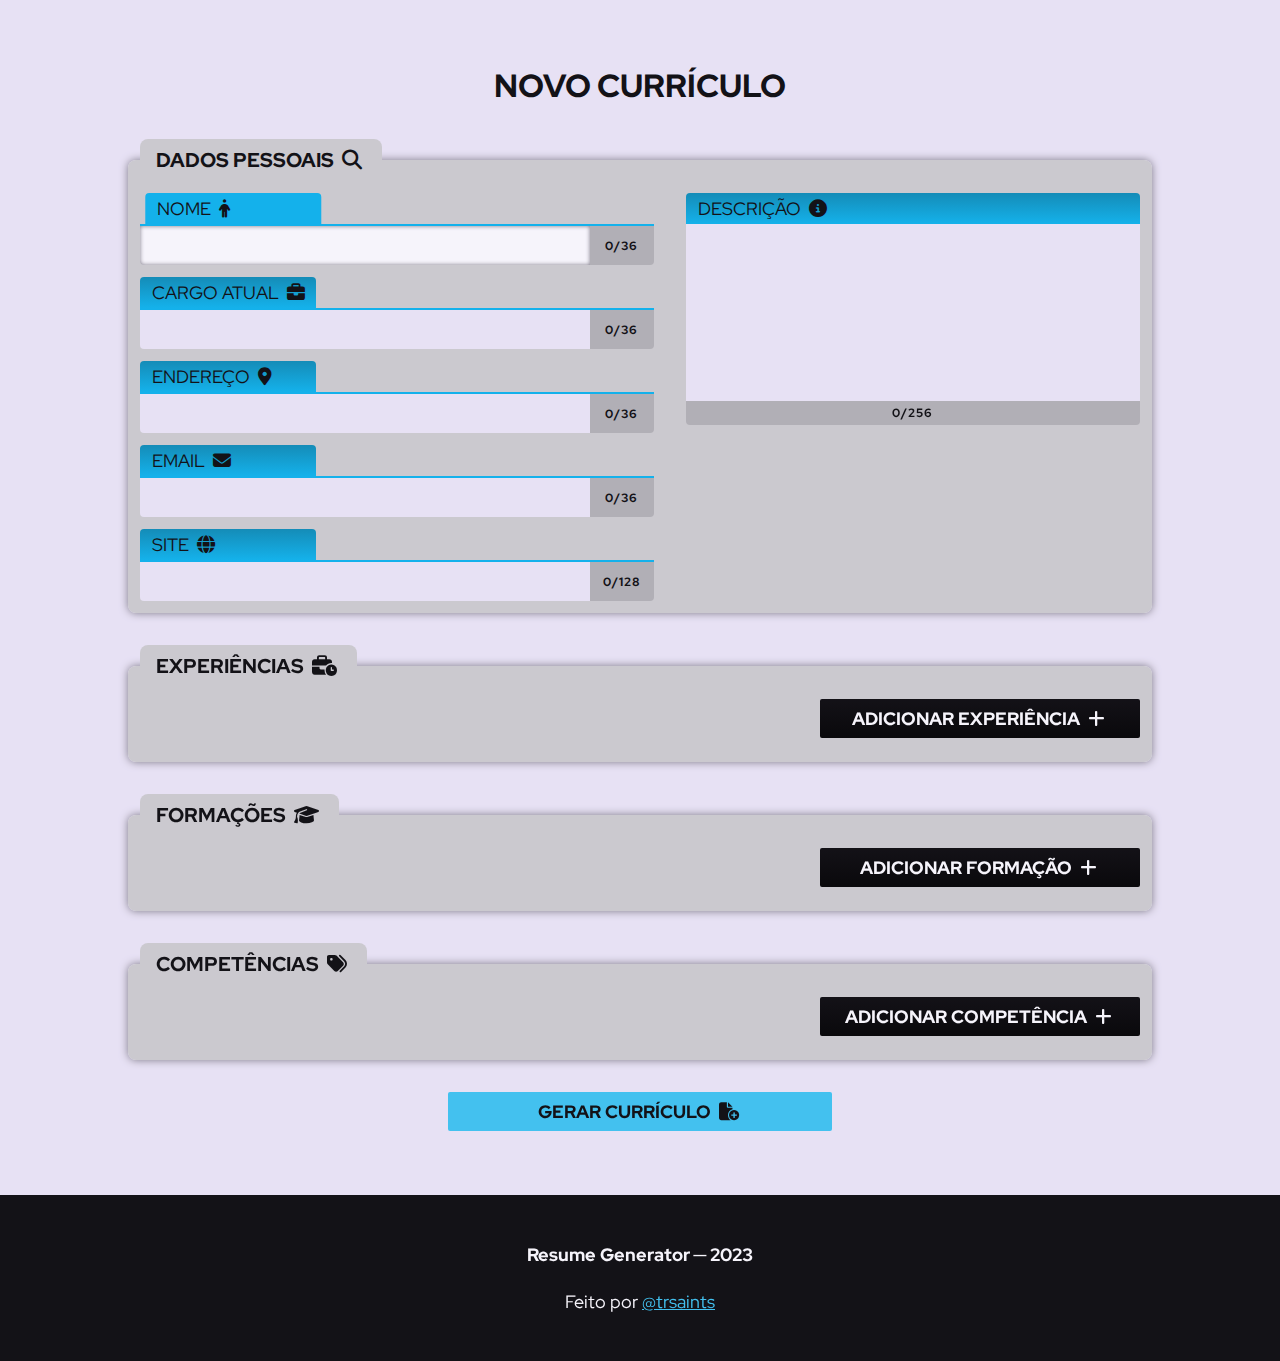
==== index.html @ 9ca70d25 "UI interaction stylesheet ─ I" ====
<!DOCTYPE html>
<html lang="pt-br">
  <head>
    <meta charset="UTF-8" />
    <meta name="viewport" content="width=device-width, initial-scale=1.0" />
    <link
      rel="stylesheet"
      href="./public/icons/fontawesome-free-6.4.0-web/css/fontawesome.min.css"
    />
    <link
      rel="stylesheet"
      href="./public/icons/fontawesome-free-6.4.0-web/css/solid.min.css"
    />
    <link rel="stylesheet" href="./app/styles/reset.css" />
    <link rel="stylesheet" href="./app/styles/style.css" />
    <link rel="stylesheet" href="./app/styles/form.css" />
    <link rel="stylesheet" href="./app/styles/form_media.css" />
    <link rel="stylesheet" href="./app/styles/form_interactions.css" />
    <script src="./app/src/index.js" type="module" defer></script>
    <title>Gerador de Currículo Online</title>
  </head>
  <body>
    <header class="header">
      <p data-element="warn-message" class="header__warning hidden"></p>
    </header>

    <main class="main">
      <h1 class="main__title">novo currículo</h1>

      <form data-element="form" action="./resume.html" class="form" novalidate>
        <fieldset class="form__fieldset">
          <legend class="form__legend">
            dados pessoais <i class="fa-solid fa-magnifying-glass"></i>
          </legend>

          <div class="form__field">
            <label class="form__label" for="name">
              nome <i class="fa-solid fa-person"></i>
            </label>

            <input
              class="form__input"
              type="text"
              id="name"
              name="name"
              required
              pattern="[a-zA-Z\u00C0-\u017F\s]{2,36}"
              minlength="2"
              maxlength="36"
            />

            <output data-element="name-length" class="form__output" for="name"
              >0/36</output
            >
          </div>

          <div class="form__field">
            <label class="form__label" for="job">
              cargo atual <i class="fa-solid fa-briefcase"></i>
            </label>

            <input
              class="form__input"
              type="text"
              id="job"
              name="job"
              pattern="[a-zA-Z\u00C0-\u017F\s\d.\-,]{2,36}"
              minlength="2"
              maxlength="36"
            />

            <output data-element="job-length" class="form__output" for="job"
              >0/36</output
            >
          </div>

          <div class="form__field">
            <label class="form__label" for="address">
              endereço <i class="fa-solid fa-location-dot"></i>
            </label>

            <input
              class="form__input"
              type="text"
              id="address"
              name="address"
              required
              pattern="[a-zA-Z\u00C0-\u017F\s\d.\-,]{3,36}"
              minlength="3"
              maxlength="36"
            />

            <output
              data-element="address-length"
              class="form__output"
              for="address"
              >0/36</output
            >
          </div>

          <div class="form__field">
            <label class="form__label" for="email">
              email <i class="fa-solid fa-envelope"></i>
            </label>

            <input
              class="form__input"
              type="email"
              id="email"
              name="email"
              required
              pattern="^[A-Za-z0-9.]+@[A-Za-z0-9.]+$"
              maxlength="36"
            />

            <output data-element="email-length" class="form__output" for="email"
              >0/36</output
            >
          </div>

          <div class="form__field">
            <label class="form__label" for="website">
              site <i class="fa-solid fa-globe"></i>
            </label>

            <input
              class="form__input"
              type="url"
              id="website"
              name="website"
              required
              maxlength="128"
            />

            <output
              data-element="website-length"
              class="form__output"
              for="website"
              >0/128</output
            >
          </div>

          <div class="form__field--textarea">
            <label class="form__label--column" for="desc">
              descrição <i class="fa-solid fa-circle-info"></i>
            </label>

            <textarea
              class="form__textarea"
              id="desc"
              rows="7"
              name="desc"
              required
              minlength="2"
              maxlength="256"
              pattern="[a-zA-Z\u00C0-\u017F\s\d.\-,]{2,256}"
            ></textarea>

            <output data-element="desc-length" class="form__output" for="desc"
              >0/256</output
            >
          </div>
        </fieldset>

        <fieldset class="form__fieldset">
          <legend class="form__legend">
            experiências <i class="fa-solid fa-business-time"></i>
          </legend>

          <menu class="form__options">
            <button
              data-action="openMenu"
              data-dialog="experience-form"
              class="form__button"
              type="button"
            >
              adicionar experiência
              <i class="fa-solid fa-plus"></i>
            </button>
          </menu>

          <dialog class="form__dialog" data-element="experience-form">
            <div class="form__field">
              <label class="form__label" for="jobTitle">
                cargo <i class="fa-solid fa-briefcase"></i>
              </label>

              <input
                class="form__input"
                type="text"
                id="jobTitle"
                pattern="[a-zA-Z\u00C0-\u017F\s\d.\-,]*"
                maxlength="36"
              />

              <output
                data-element="jobTitle-length"
                class="form__output"
                for="jobTitle"
                >0/36</output
              >
            </div>

            <div class="form__field">
              <label class="form__label" for="jobCompany">
                empresa <i class="fa-solid fa-building"></i>
              </label>

              <input
                class="form__input"
                type="text"
                id="jobCompany"
                pattern="[a-zA-Z\u00C0-\u017F\s\d.\-,]*"
                maxlength="24"
              />

              <output
                data-element="jobCompany-length"
                class="form__output"
                for="jobCompany"
                >0/24</output
              >
            </div>

            <div class="form__field">
              <label class="form__label" for="jobPeriod">
                período <i class="fa-solid fa-calendar-days"></i>
              </label>

              <input
                class="form__input"
                type="text"
                id="jobPeriod"
                pattern="[a-zA-Z\u00C0-\u017F\s\d.\-,]*"
                maxlength="24"
              />

              <output
                data-element="jobPeriod-length"
                class="form__output"
                for="jobPeriod"
                >0/24</output
              >
            </div>

            <div class="form__field">
              <label class="form__label" for="jobLocation">
                localização <i class="fa-solid fa-location-dot"></i>
              </label>

              <input
                class="form__input"
                type="text"
                id="jobLocation"
                pattern="[a-zA-Z\u00C0-\u017F\s\d.\-,]*"
                maxlength="36"
              />

              <output
                data-element="jobLocation-length"
                class="form__output"
                for="jobLocation"
                >0/36</output
              >
            </div>

            <div class="form__field--textarea">
              <label class="form__label--column" for="jobDesc">
                descrição <i class="fa-solid fa-message"></i>
              </label>

              <textarea
                class="form__textarea"
                name=""
                id="jobDesc"
                rows="7"
                pattern="[a-zA-Z\u00C0-\u017F\s\d.\-,]*"
                maxlength="256"
              ></textarea>

              <output
                data-element="jobDesc-length"
                class="form__output"
                for="jobDesc"
                >0/256</output
              >
            </div>

            <menu class="form__options">
              <button
                data-action="addItem"
                data-type="experience"
                class="form__button"
                type="button"
              >
                adicionar
                <i class="fa-solid fa-plus"></i>
              </button>

              <button
                data-action="closeMenu"
                data-dialog="experience-form"
                class="form__button"
                type="button"
              >
                cancelar
                <i class="fa-solid fa-xmark"></i>
              </button>
            </menu>
          </dialog>

          <div data-element="experiences-list" class="experiences">
            <dialog
              class="form__dialog"
              data-element="experiences-confirmation"
            >
              <p class="form__warning">
                deseja mesmo excluir esta experiência?
              </p>

              <menu class="form__options">
                <button
                  data-action="removeItem"
                  class="form__button"
                  type="button"
                >
                  excluir
                  <i class="fa-solid fa-trash-can"></i>
                </button>

                <button
                  data-action="closeMenu"
                  data-dialog="experiences-confirmation"
                  class="form__button"
                  type="button"
                >
                  cancelar
                  <i class="fa-solid fa-xmark"></i>
                </button>
              </menu>
            </dialog>
          </div>
        </fieldset>

        <fieldset class="form__fieldset">
          <legend class="form__legend">
            formações <i class="fa-solid fa-graduation-cap"></i>
          </legend>

          <menu class="form__options">
            <button
              data-action="openMenu"
              data-dialog="degree-form"
              class="form__button"
              type="button"
            >
              adicionar formação
              <i class="fa-solid fa-plus"></i>
            </button>
          </menu>

          <dialog class="form__dialog" data-element="degree-form">
            <div class="form__field">
              <label class="form__label" for="degreeName">
                curso <i class="fa-solid fa-file-contract"></i>
              </label>

              <input
                class="form__input"
                type="text"
                id="degreeName"
                pattern="[a-zA-Z\u00C0-\u017F\s\d.\-,]*"
                maxlength="36"
              />

              <output
                data-element="degreeName-length"
                class="form__output"
                for="degreeName"
                >0/36</output
              >
            </div>

            <div class="form__field">
              <label class="form__label" for="degreeSchool">
                instituição <i class="fa-solid fa-school"></i>
              </label>

              <input
                class="form__input"
                type="text"
                id="degreeSchool"
                pattern="[a-zA-Z\u00C0-\u017F\s\d.\-,]*"
                maxlength="24"
              />

              <output
                data-element="degreeSchool-length"
                class="form__output"
                for="degreeSchool"
                >0/24</output
              >
            </div>

            <div class="form__field">
              <label class="form__label" for="degreePeriod">
                período
                <i class="fa-solid fa-calendar-days"></i>
              </label>

              <input
                class="form__input"
                type="text"
                id="degreePeriod"
                pattern="[a-zA-Z\u00C0-\u017F\s\d.\-,]*"
                maxlength="24"
              />

              <output
                data-element="degreePeriod-length"
                class="form__output"
                for="degreePeriod"
                >0/24</output
              >
            </div>

            <div class="form__field--textarea">
              <label class="form__label--column" for="degreeDesc">
                descrição <i class="fa-solid fa-message"></i>
              </label>

              <textarea
                class="form__textarea"
                name=""
                id="degreeDesc"
                rows="7"
                pattern="[a-zA-Z\u00C0-\u017F\s\d.\-,]*"
                maxlength="256"
              ></textarea>

              <output
                data-element="degreeDesc-length"
                class="form__output"
                for="degreeDesc"
                >0/256</output
              >
            </div>

            <menu class="form__options">
              <button
                data-action="addItem"
                data-type="degree"
                class="form__button"
                type="button"
              >
                adicionar
                <i class="fa-solid fa-plus"></i>
              </button>

              <button
                data-action="closeMenu"
                data-dialog="degree-form"
                class="form__button"
                type="button"
              >
                cancelar
                <i class="fa-solid fa-xmark"></i>
              </button>
            </menu>
          </dialog>

          <div data-element="degrees-list" class="degrees">
            <dialog class="form__dialog" data-element="degrees-confirmation">
              <p class="form__warning">deseja mesmo excluir esta formação?</p>

              <menu class="form__options">
                <button
                  data-action="removeItem"
                  class="form__button"
                  type="button"
                >
                  excluir
                  <i class="fa-solid fa-trash-can"></i>
                </button>

                <button
                  data-action="closeMenu"
                  data-dialog="degrees-confirmation"
                  class="form__button"
                  type="button"
                >
                  cancelar
                  <i class="fa-solid fa-xmark"></i>
                </button>
              </menu>
            </dialog>
          </div>
        </fieldset>

        <fieldset class="form__fieldset">
          <legend class="form__legend">
            competências <i class="fa-solid fa-tags"></i>
          </legend>

          <menu class="form__options">
            <button
              data-action="openMenu"
              data-dialog="skill-form"
              class="form__button"
              type="button"
            >
              adicionar competência
              <i class="fa-solid fa-plus"></i>
            </button>
          </menu>

          <dialog class="form__dialog" data-element="skill-form">
            <div class="form__field">
              <label class="form__label" for="skillName">
                competência <i class="fa-solid fa-tag"></i>
              </label>

              <input
                class="form__input"
                type="text"
                id="skillName"
                pattern="[a-zA-Z\u00C0-\u017F\s\.\-]*"
                maxlength="36"
              />

              <output
                data-element="skillName-length"
                class="form__output"
                for="skillName"
                >0/36</output
              >
            </div>

            <div class="form__field--textarea">
              <label class="form__label--column" for="skillDesc">
                descrição <i class="fa-solid fa-message"></i>
              </label>

              <textarea
                class="form__textarea"
                name=""
                id="skillDesc"
                rows="7"
                pattern="[a-zA-Z\u00C0-\u017F\s\d.\-,]*"
                maxlength="256"
              ></textarea>

              <output
                data-element="skillDesc-length"
                class="form__output"
                for="skillDesc"
                >0/256</output
              >
            </div>

            <menu class="form__options">
              <button
                data-action="addItem"
                data-type="skill"
                class="form__button"
                type="button"
              >
                adicionar
                <i class="fa-solid fa-plus"></i>
              </button>

              <button
                data-action="closeMenu"
                data-dialog="skill-form"
                class="form__button"
                type="button"
              >
                cancelar
                <i class="fa-solid fa-xmark"></i>
              </button>
            </menu>
          </dialog>

          <div data-element="skills-list" class="skills">
            <dialog class="form__dialog" data-element="skills-confirmation">
              <p class="form__warning">
                deseja mesmo excluir esta competência?
              </p>

              <menu class="form__options">
                <button
                  data-action="removeItem"
                  class="form__button"
                  type="button"
                >
                  excluir
                  <i class="fa-solid fa-trash-can"></i>
                </button>

                <button
                  data-action="closeMenu"
                  data-dialog="skills-confirmation"
                  class="form__button"
                  type="button"
                >
                  cancelar
                  <i class="fa-solid fa-xmark"></i>
                </button>
              </menu>
            </dialog>
          </div>
        </fieldset>

        <button class="form__submit" type="submit">
          gerar currículo <i class="fa-solid fa-file-circle-plus"></i>
        </button>
      </form>
    </main>

    <footer class="footer">
      <h2 class="footer__title">Resume Generator ─ 2023</h2>

      <p class="footer__desc">
        Feito por
        <a
          class="footer__link"
          target="_blank"
          rel="noopener"
          href="https://github.com/trsaints/"
          >@trsaints</a
        >
      </p>
    </footer>
  </body>
</html>
---- public/icons/fontawesome-free-6.4.0-web/css/solid.min.css ----
/*!
 * Font Awesome Free 6.4.0 by @fontawesome - https://fontawesome.com
 * License - https://fontawesome.com/license/free (Icons: CC BY 4.0, Fonts: SIL OFL 1.1, Code: MIT License)
 * Copyright 2023 Fonticons, Inc.
 */
:host,:root{--fa-style-family-classic:"Font Awesome 6 Free";--fa-font-solid:normal 900 1em/1 "Font Awesome 6 Free"}@font-face{font-family:"Font Awesome 6 Free";font-style:normal;font-weight:900;font-display:block;src:url(../webfonts/fa-solid-900.woff2) format("woff2"),url(../webfonts/fa-solid-900.ttf) format("truetype")}.fa-solid,.fas{font-weight:900}
---- app/styles/style.css ----
:root {
  --c-black: hsl(260, 14%, 4%);
  --c-black-l: hsl(260, 14%, 8%);
  --c-gray-d: hsl(257, 5%, 50%);
  --c-gray: hsl(257, 5%, 60%);
  --c-gray-l: hsl(255, 5%, 70%);
  --c-gray-ls: hsl(255, 5%, 80%);
  --c-main-ls: hsl(196, 84%, 80%);
  --c-main-l: hsl(196, 84%, 70%);
  --c-main: hsl(196, 84%, 60%);
  --c-main-d: hsl(196, 84%, 50%);
  --c-main-ds: hsl(196, 80%, 40%);
  --c-main-xds: hsl(196, 80%, 30%);
  --c-white: hsl(260, 48%, 97%);
  --c-white-d: hsl(260, 48%, 92%);
  --c-green-ls: hsl(110, 60%, 77%);
  --c-green-l: hsl(110, 60%, 67%);
  --c-green: hsl(110, 60%, 47%);
  --c-green-d: hsl(110, 60%, 27%);
  --c-green-ds: hsl(110, 60%, 17%);
  --c-red-ls: hsl(0, 80%, 85%);
  --c-red-l: hsl(0, 80%, 75%);
  --c-red: hsl(0, 80%, 51%);
  --c-red-d: hsl(0, 80%, 40%);
  --c-red-ds: hsl(0, 80%, 25%);
  --c-yellow-ls: hsl(64, 80%, 85%);
  --c-yellow-l: hsl(64, 80%, 75%);
  --c-yellow: hsl(64, 80%, 50%);
  --c-yellow-d: hsl(64, 80%, 30%);
  --c-yellow-ds: hsl(64, 80%, 20%);
}

@font-face {
  font-family: "RedHat Display";
  src: url("../../public/fonts/RedHatDisplay-VariableFont_wght.ttf");
}

body {
  font-family: "RedHat Display", sans-serif, monospace;
  color: var(--c-black-l);
  font-size: 1.125rem;
  background-color: var(--c-white-d);
}

::marker {
  content: "";
}

button,
label,
summary {
  cursor: pointer;
}

input,
textarea {
  max-width: 100%;
}

dialog[open] {
  background-color: var(--c-gray-ls);
  border: none;
  border-radius: 0.5rem;
  display: grid;
  gap: 0.5rem;
  padding: 0.75rem;
}

details[open] summary {
  white-space: break-spaces;
}

::backdrop {
  background-color: rgba(0, 0, 0, 0.5);
}

.fa-solid {
  pointer-events: none;
  margin-inline: 0.25rem;
}

.hidden {
  display: none;
}

.header__warning {
  position: fixed;
  top: 0.5rem;
  margin-inline: 1rem;
  width: calc(100vw - 2rem);
  z-index: 100;
  padding: 0.5rem 1rem;
  text-align: center;
  background-color: var(--c-white);
  border-radius: 0.25rem;
  font-weight: bold;
}

.header__warning.success {
  background-image: linear-gradient(
    to bottom,
    var(--c-green-ls),
    var(--c-green-l)
  );
  color: var(--c-green-ds);
  box-shadow: 0 0 8px 0 var(--c-green-ds);
}

.header__warning.fail {
  background-image: linear-gradient(to bottom, var(--c-red-ls), var(--c-red-l));
  color: var(--c-red-ds);
  box-shadow: 0 0 8px 0 var(--c-red-ds);
}

.header__warning.warning {
  background-image: linear-gradient(
    to bottom,
    var(--c-yellow-ls),
    var(--c-yellow-l)
  );
  color: var(--c-yellow-ds);
  box-shadow: 0 0 8px 0 var(--c-yellow-ds);
}

.main,
.footer {
  padding: 3rem 1rem;
}

.main__title {
  font-size: 2rem;
  font-weight: bold;
  text-transform: uppercase;
  text-align: center;
  margin-bottom: 2rem;
}

.footer {
  background-color: var(--c-black-l);
  color: var(--c-white);
  text-align: center;
}

.footer__title {
  margin-bottom: 1.5rem;
  font-weight: bold;
}

.footer__link {
  color: var(--c-main);
  text-decoration: underline;
}
---- app/styles/form.css ----
.form {
  display: grid;
  gap: 2rem;
  width: calc(100vw - 2rem);
}

.form__fieldset {
  display: grid;
  gap: 0.75rem 2rem;
  padding: 0.75rem;
  background-color: var(--c-gray-ls);
  border-radius: 0.5rem;
  box-shadow: 0 0 8px 0 var(--c-gray-d);
}

.form__legend {
  background-color: var(--c-gray-ls);
  padding: 0.5rem 1rem;
  text-transform: uppercase;
  font-weight: bold;
  font-size: 1.25rem;
  border-top-left-radius: 0.5rem;
  border-top-right-radius: 0.5rem;
  white-space: nowrap;
}

.form__options {
  display: flex;
  justify-content: center;
  gap: 1rem;
}

.form__dialog > .form__options {
  flex-direction: column;
}

.form__button {
  flex: 1;
}

.form__field,
.form__field--textarea {
  border-radius: 0.25rem;
  display: grid;
}

.form__field {
  grid-template-areas: "label blank" "field counter";
  grid-template-columns: 1fr 4rem;
}

.form__field--textarea {
  grid-template-areas: "label" "field" "counter";
  align-self: flex-start;
}

.form__label,
.form__label--column,
.form__button,
.form__submit {
  text-transform: uppercase;
}

.form__label,
.form__label--column {
  padding: 0.25rem 0.75rem;
  background-image: linear-gradient(to bottom, var(--c-main-ds), var(--c-main-d));
  white-space: nowrap;
  grid-area: label;
  border-top-right-radius: 0.25rem;
  border-top-left-radius: 0.25rem;
}

.form__label {
  max-width: 11rem;
}

.form__input,
.form__textarea {
  padding: 0.5rem 0.75rem;
  grid-area: field;
  background-color: var(--c-white-d);
}

.form__input {
  border-top: 2px solid var(--c-main-d);
  border-bottom-left-radius: 0.25rem;
  width: 100%;
}

.form__textarea {
  word-break: break-word;
}

.form__output {
  background-color: var(--c-gray-l);
  font-size: 0.75rem;
  font-weight: bold;
  letter-spacing: 1px;
  display: grid;
  align-items: center;
  text-align: center;
  grid-area: counter;
}

.form__input + .form__output {
  border-top: 2px solid var(--c-main-d);
  border-bottom-right-radius: 0.25rem;
  flex-shrink: 0;
}

.form__textarea + .form__output {
  border-bottom-left-radius: 0.25rem;
  border-bottom-right-radius: 0.25rem;
  padding-block: 0.25rem;
}

.form__button,
.form__submit,
.delete-button {
  padding: 0.5rem 1rem;
  border-radius: 0.125rem;
  text-align: center;
  font-weight: bold;
}

.form__button,
.delete-button {
  background-image: linear-gradient(
    to bottom,
    var(--c-black-l),
    var(--c-black)
  );
  color: var(--c-white);
}

.form__warning {
  padding: 0.5rem;
  border-radius: 0.5rem;
  font-weight: bold;
  text-align: center;
  font-size: 1.25rem;
  background-color: var(--c-white);
}

.form__submit {
  background-color: var(--c-main);
}

.experiences,
.degrees,
.skills {
  display: grid;
  gap: 1rem;
}

.experiences__title,
.degrees__title,
.skills__title {
  font-size: 1.375rem;
  font-weight: 600;
  text-transform: uppercase;
  margin-bottom: 1.5rem;
  border-bottom: 2px solid;
}

.experience,
.degree,
.skill {
  background-color: var(--c-white);
  border-radius: 0.25rem;
  padding: 1rem;
  overflow-x: hidden;
  align-self: flex-start;
}

.experience__title,
.degree__title,
.skill__title {
  font-weight: 700;
  font-size: 20px;
  text-transform: capitalize;
  overflow-x: hidden;
  white-space: nowrap;
  text-overflow: ellipsis;
}

.experience__details,
.degree__details {
  display: flex;
  flex-wrap: wrap;
  gap: 0.25rem;
  margin-bottom: 1rem;
}

.experience__period,
.experience__company,
.experience__location,
.degree__school,
.degree__period {
  background-color: var(--c-gray-ls);
  max-width: max-content;
  padding: 0.25rem 0.5rem;
  font-size: 14px;
  border-radius: 1rem;
  text-transform: uppercase;
}

.experience__desc,
.degree__desc,
.skill__desc {
  padding: 0.5rem;
  border-radius: 0.5rem;
  background-color: var(--c-white-d);
  word-break: break-word;
}

.experience__options,
.degree__options,
.skill__options {
  margin-top: 1rem;
}
---- app/styles/form_media.css ----
@media screen and (min-width: 768px) {
  .header__warning {
    margin-inline: 4rem;
    width: calc(100vw - 8rem);
  }

  .main {
    padding: 4rem;
  }

  .form {
    max-width: calc(100vw - 8rem);
  }

  .form__options {
    justify-content: flex-end;
  }

  .form__dialog > .form__options {
    flex-direction: row;
  }

  .form__button {
    max-width: 20rem;
  }

  .form__submit {
    width: 24rem;
    justify-self: center;
  }
}

@media screen and (min-width: 1024px) {
  .header__warning {
    margin-inline: 8rem;
    width: calc(100vw - 16rem);
  }

  .main {
    padding: 4rem 8rem;
  }

  .form {
    max-width: calc(100vw - 16rem);
  }

  .form__fieldset:first-child {
    grid-template-areas: "name desc" "job desc" "email desc" "site desc" "location desc";
  }

  .form__fieldset:first-child > :nth-child(2) {
    grid-area: name;
  }

  .form__fieldset:first-child > :nth-child(3) {
    grid-area: job;
  }

  .form__fieldset:first-child > :nth-child(4) {
    grid-area: email;
  }

  .form__fieldset:first-child > :nth-child(5) {
    grid-area: site;
  }

  .form__fieldset:first-child > :nth-child(6) {
    grid-area: location;
  }

  .form__fieldset:first-child > :nth-child(7) {
    grid-area: desc;
  }

  .experiences,
  .degrees,
  .skills {
    grid-template-columns: repeat(2, 1fr);
  }
}
---- app/styles/form_interactions.css ----
details:hover,
details:focus-within {
  transform: translateY(-4%);
  box-shadow: 0 0 8px 0 var(--c-gray-d);
}

details[open] .fa-angles-right {
  transform: rotate(90deg);
}

details:focus-within summary {
  color: var(--c-main-xds);
}

details[open] summary {
  margin-bottom: 1rem;
}

.form__label:hover,
.form__field:focus-within .form__label {
  transform: translateX(3%);
}

.form__label:hover,
.form__label--column:hover,
.form__field:focus-within .form__label,
.form__field--textarea:focus-within .form__label--column {
  background-image: none;
  background-color: var(--c-main-d);
}

.form__input:focus,
.form__textarea:focus {
  background-color: var(--c-white);
  box-shadow: inset 0 0 4px 0 var(--c-gray-d);
}

.form__button:hover,
.form__button:focus,
.delete-button:hover,
.delete-button:focus {
  transform: scale(1.025);
}

.form__button:active,
.delete-button:active {
  transform: scale(1);
}
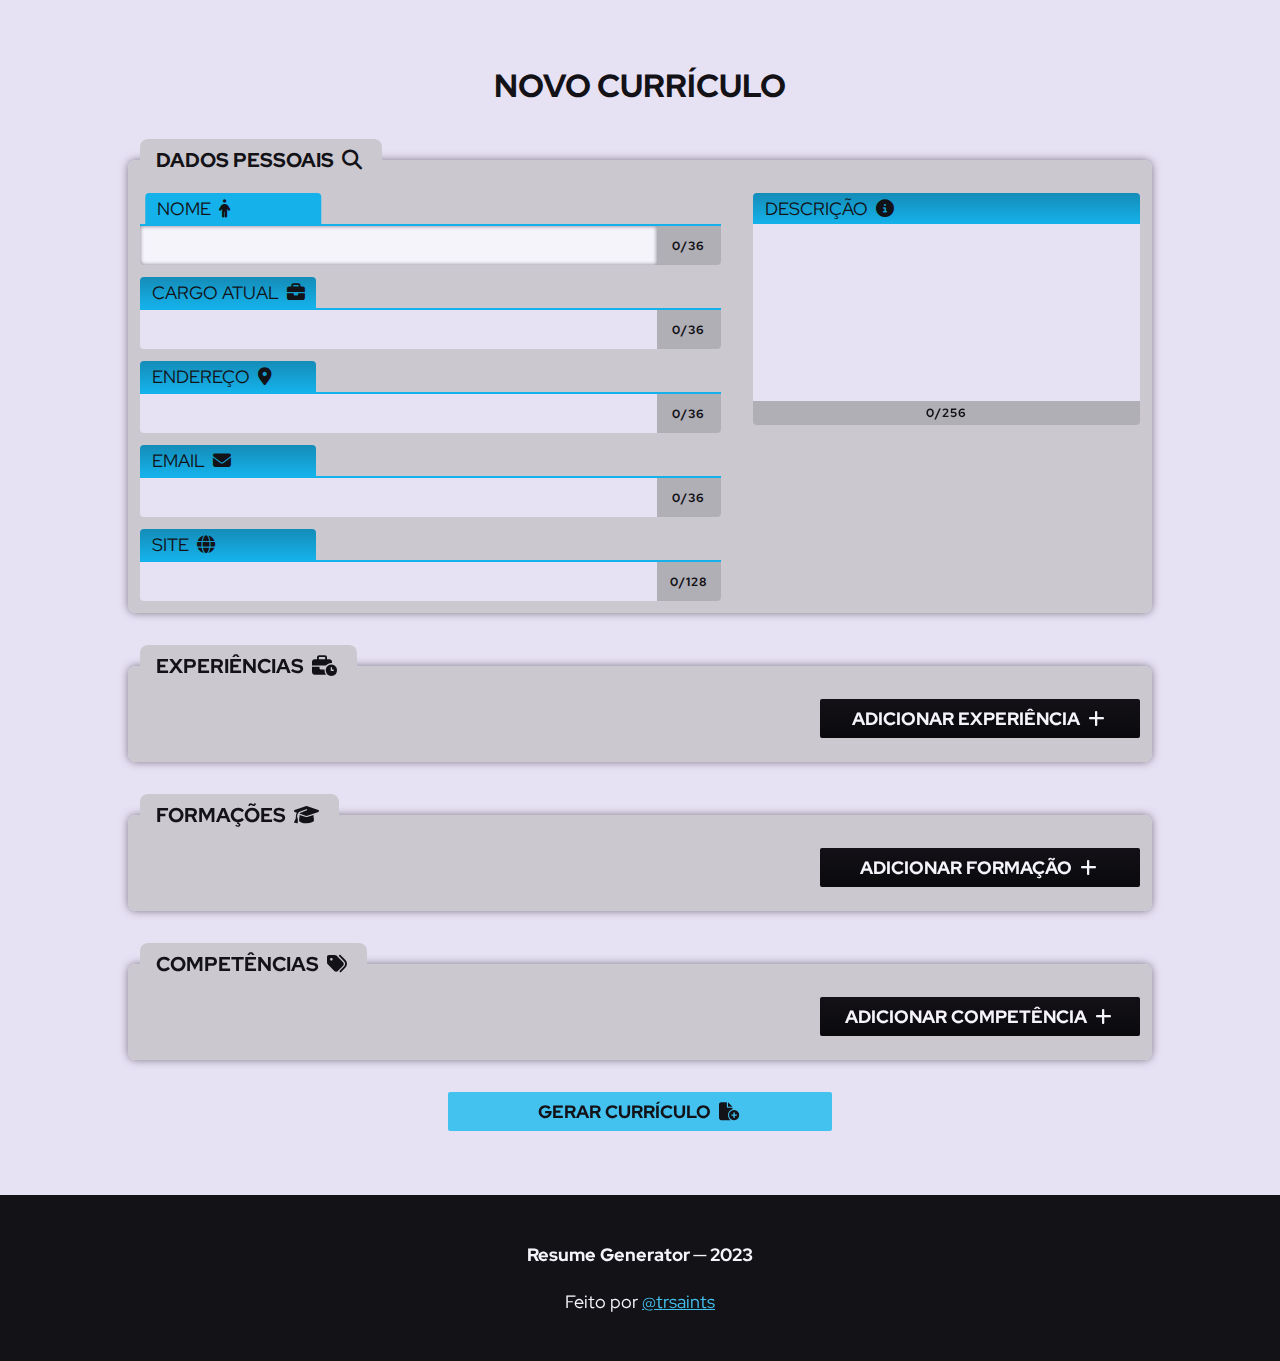
==== commit 69b75dd6: "Responsive layout fix" ====
--- a/index.html
+++ b/index.html
@@ -179,7 +179,7 @@
             </button>
           </menu>
 
-          <dialog class="form__dialog" data-element="experience-form">
+          <dialog class="form__dialog--add" data-element="experience-form">
             <div class="form__field">
               <label class="form__label" for="jobTitle">
                 cargo <i class="fa-solid fa-briefcase"></i>
@@ -311,7 +311,7 @@
 
           <div data-element="experiences-list" class="experiences">
             <dialog
-              class="form__dialog"
+              class="form__dialog--delete"
               data-element="experiences-confirmation"
             >
               <p class="form__warning">
@@ -359,7 +359,7 @@
             </button>
           </menu>
 
-          <dialog class="form__dialog" data-element="degree-form">
+          <dialog class="form__dialog--add" data-element="degree-form">
             <div class="form__field">
               <label class="form__label" for="degreeName">
                 curso <i class="fa-solid fa-file-contract"></i>
@@ -470,7 +470,7 @@
           </dialog>
 
           <div data-element="degrees-list" class="degrees">
-            <dialog class="form__dialog" data-element="degrees-confirmation">
+            <dialog class="form__dialog--delete" data-element="degrees-confirmation">
               <p class="form__warning">deseja mesmo excluir esta formação?</p>
 
               <menu class="form__options">
@@ -514,7 +514,7 @@
             </button>
           </menu>
 
-          <dialog class="form__dialog" data-element="skill-form">
+          <dialog class="form__dialog--add" data-element="skill-form">
             <div class="form__field">
               <label class="form__label" for="skillName">
                 competência <i class="fa-solid fa-tag"></i>
@@ -582,7 +582,7 @@
           </dialog>
 
           <div data-element="skills-list" class="skills">
-            <dialog class="form__dialog" data-element="skills-confirmation">
+            <dialog class="form__dialog--delete" data-element="skills-confirmation">
               <p class="form__warning">
                 deseja mesmo excluir esta competência?
               </p>
--- a/app/styles/form_media.css
+++ b/app/styles/form_media.css
@@ -14,6 +14,10 @@
 
   .form__options {
     justify-content: flex-end;
+  }
+
+  dialog .form__options {
+    justify-content: center;
   }
 
   .form__dialog > .form__options {
@@ -45,31 +49,22 @@
   }
 
   .form__fieldset:first-child {
-    grid-template-areas: "name desc" "job desc" "email desc" "site desc" "location desc";
+    grid-template-columns: 3fr 2fr;
+    grid-template-rows: repeat(4, 1fr);
   }
 
-  .form__fieldset:first-child > :nth-child(2) {
-    grid-area: name;
+  .form__field {
+    align-self: flex-start;
   }
 
-  .form__fieldset:first-child > :nth-child(3) {
-    grid-area: job;
+  .form__fieldset:first-child .form__field {
+    grid-column: 1 / 2;
+    grid-row: auto;
   }
 
-  .form__fieldset:first-child > :nth-child(4) {
-    grid-area: email;
-  }
-
-  .form__fieldset:first-child > :nth-child(5) {
-    grid-area: site;
-  }
-
-  .form__fieldset:first-child > :nth-child(6) {
-    grid-area: location;
-  }
-
-  .form__fieldset:first-child > :nth-child(7) {
-    grid-area: desc;
+  .form__fieldset:first-child > :last-child {
+    grid-column: 2 / 3;
+    grid-row: 1 / 5;
   }
 
   .experiences,
@@ -77,4 +72,22 @@
   .skills {
     grid-template-columns: repeat(2, 1fr);
   }
+
+  .form__dialog--add {
+    grid-template-columns: 3fr 2fr;
+  }
+
+  .form__dialog--add .form__field {
+    grid-column: 1 / 2;
+  }
+
+  .form__dialog--add .form__field--textarea {
+    grid-column: 2 / 5;
+    grid-row: 1 / 5;
+  }
+
+  .form__dialog--add .form__options {
+    grid-column: 1 / 5;
+    grid-row: 6 / 6;
+  }
 }
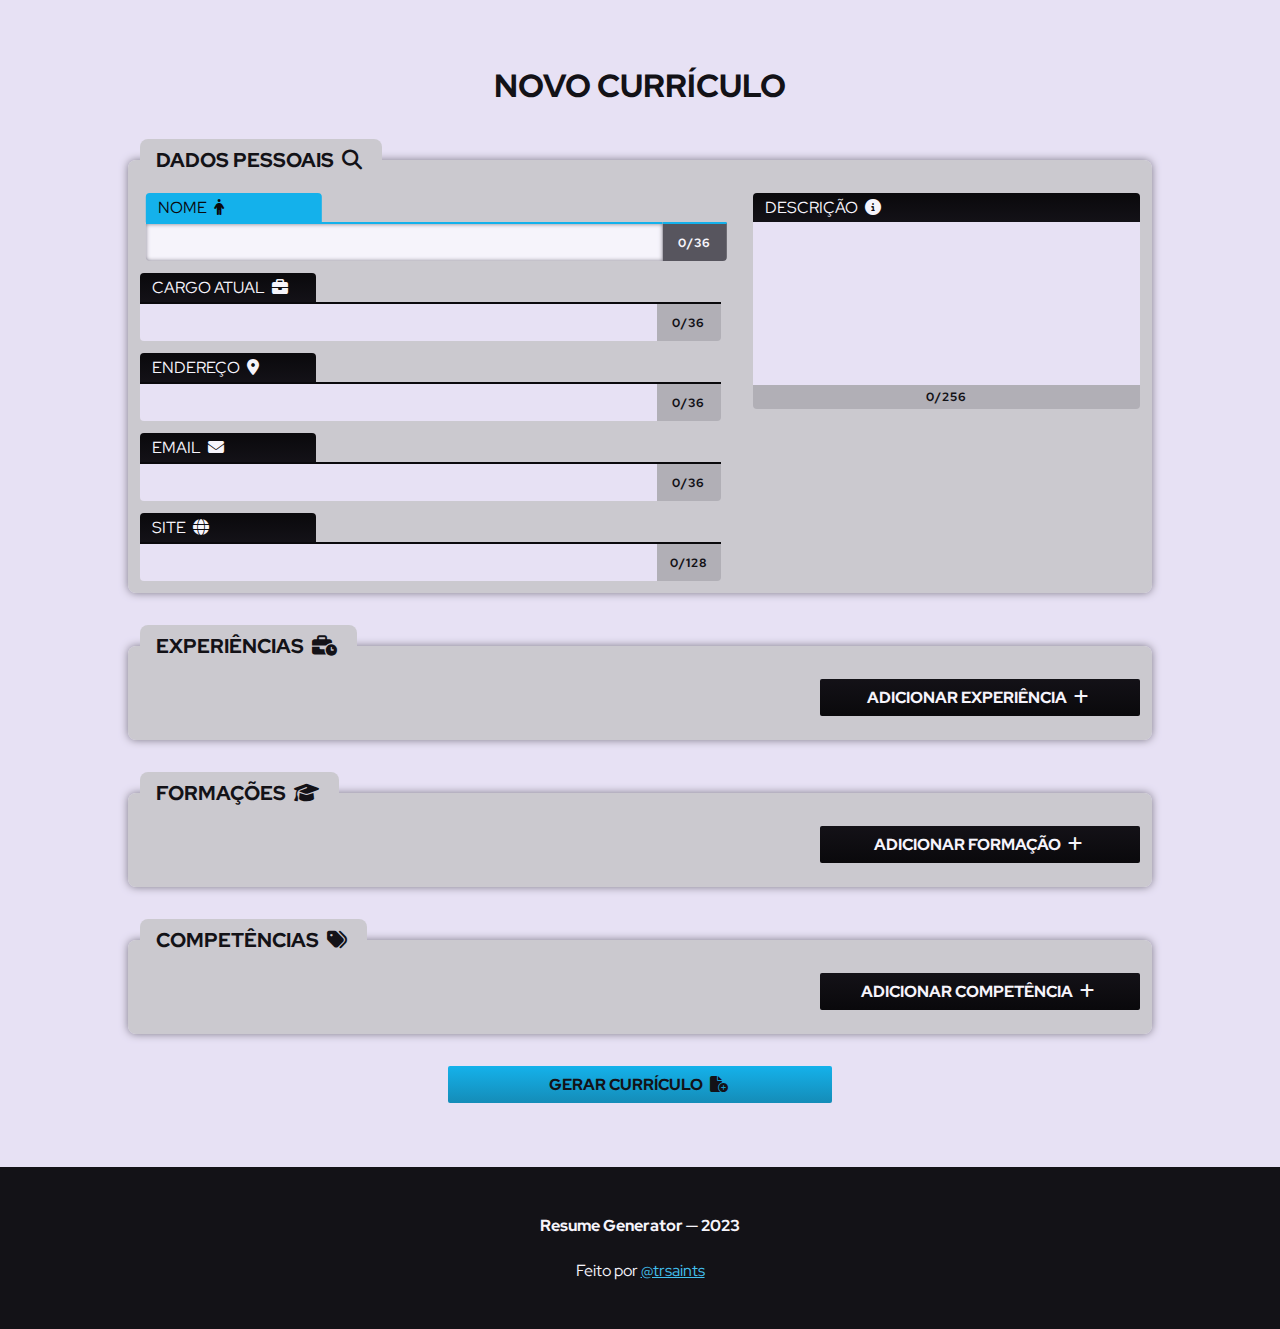
==== commit 19e3f034: "Input validation display structure" ====
--- a/index.html
+++ b/index.html
@@ -52,6 +52,8 @@
             <output data-element="name-length" class="form__output" for="name"
               >0/36</output
             >
+
+            <p data-element="name-warning" class="form__warning--invalid" aria-live="polite"></p>
           </div>
 
           <div class="form__field">
@@ -72,6 +74,8 @@
             <output data-element="job-length" class="form__output" for="job"
               >0/36</output
             >
+
+            <p data-element="job-warning" class="form__warning--invalid" aria-live="polite"></p>
           </div>
 
           <div class="form__field">
@@ -96,6 +100,8 @@
               for="address"
               >0/36</output
             >
+
+            <p data-element="address-warning" class="form__warning--invalid" aria-live="polite"></p>
           </div>
 
           <div class="form__field">
@@ -116,6 +122,8 @@
             <output data-element="email-length" class="form__output" for="email"
               >0/36</output
             >
+
+            <p data-element="email-warning" class="form__warning--invalid" aria-live="polite"></p>
           </div>
 
           <div class="form__field">
@@ -138,6 +146,8 @@
               for="website"
               >0/128</output
             >
+
+            <p data-element="website-warning" class="form__warning--invalid" aria-live="polite"></p>
           </div>
 
           <div class="form__field--textarea">
@@ -159,6 +169,8 @@
             <output data-element="desc-length" class="form__output" for="desc"
               >0/256</output
             >
+
+            <p data-element="desc-warning" class="form__warning--invalid" aria-live="polite"></p>
           </div>
         </fieldset>
 
@@ -199,6 +211,8 @@
                 for="jobTitle"
                 >0/36</output
               >
+
+              <p data-element="jobTitle-warning" class="form__warning--invalid" aria-live="polite"></p>
             </div>
 
             <div class="form__field">
@@ -220,6 +234,8 @@
                 for="jobCompany"
                 >0/24</output
               >
+
+              <p data-element="jobCompany-warning" class="form__warning--invalid" aria-live="polite"></p>
             </div>
 
             <div class="form__field">
@@ -241,6 +257,8 @@
                 for="jobPeriod"
                 >0/24</output
               >
+
+              <p data-element="jobPeriod-warning" class="form__warning--invalid" aria-live="polite"></p>
             </div>
 
             <div class="form__field">
@@ -262,6 +280,8 @@
                 for="jobLocation"
                 >0/36</output
               >
+
+              <p data-element="jobLocation-warning" class="form__warning--invalid" aria-live="polite"></p>
             </div>
 
             <div class="form__field--textarea">
@@ -284,6 +304,8 @@
                 for="jobDesc"
                 >0/256</output
               >
+
+              <p data-element="jobDesc-warning" class="form__warning--invalid" aria-live="polite"></p>
             </div>
 
             <menu class="form__options">
@@ -379,6 +401,8 @@
                 for="degreeName"
                 >0/36</output
               >
+
+              <p data-element="degreeName-warning" class="form__warning--invalid" aria-live="polite"></p>
             </div>
 
             <div class="form__field">
@@ -400,6 +424,8 @@
                 for="degreeSchool"
                 >0/24</output
               >
+
+              <p data-element="degreeSchool-warning" class="form__warning--invalid" aria-live="polite"></p>
             </div>
 
             <div class="form__field">
@@ -422,6 +448,8 @@
                 for="degreePeriod"
                 >0/24</output
               >
+
+              <p data-element="degreePeriod-warning" class="form__warning--invalid" aria-live="polite"></p>
             </div>
 
             <div class="form__field--textarea">
@@ -444,6 +472,8 @@
                 for="degreeDesc"
                 >0/256</output
               >
+
+              <p data-element="degreeDesc-warning" class="form__warning--invalid" aria-live="polite"></p>
             </div>
 
             <menu class="form__options">
@@ -470,7 +500,10 @@
           </dialog>
 
           <div data-element="degrees-list" class="degrees">
-            <dialog class="form__dialog--delete" data-element="degrees-confirmation">
+            <dialog
+              class="form__dialog--delete"
+              data-element="degrees-confirmation"
+            >
               <p class="form__warning">deseja mesmo excluir esta formação?</p>
 
               <menu class="form__options">
@@ -534,6 +567,8 @@
                 for="skillName"
                 >0/36</output
               >
+
+              <p data-element="skillName-warning" class="form__warning--invalid" aria-live="polite"></p>
             </div>
 
             <div class="form__field--textarea">
@@ -556,6 +591,8 @@
                 for="skillDesc"
                 >0/256</output
               >
+
+              <p data-element="skillDesc-warning" class="form__warning--invalid" aria-live="polite"></p>
             </div>
 
             <menu class="form__options">
@@ -582,7 +619,10 @@
           </dialog>
 
           <div data-element="skills-list" class="skills">
-            <dialog class="form__dialog--delete" data-element="skills-confirmation">
+            <dialog
+              class="form__dialog--delete"
+              data-element="skills-confirmation"
+            >
               <p class="form__warning">
                 deseja mesmo excluir esta competência?
               </p>
--- a/app/styles/style.css
+++ b/app/styles/style.css
@@ -1,35 +1,3 @@
-:root {
-  --c-black: hsl(260, 14%, 4%);
-  --c-black-l: hsl(260, 14%, 8%);
-  --c-gray-d: hsl(257, 5%, 50%);
-  --c-gray: hsl(257, 5%, 60%);
-  --c-gray-l: hsl(255, 5%, 70%);
-  --c-gray-ls: hsl(255, 5%, 80%);
-  --c-main-ls: hsl(196, 84%, 80%);
-  --c-main-l: hsl(196, 84%, 70%);
-  --c-main: hsl(196, 84%, 60%);
-  --c-main-d: hsl(196, 84%, 50%);
-  --c-main-ds: hsl(196, 80%, 40%);
-  --c-main-xds: hsl(196, 80%, 30%);
-  --c-white: hsl(260, 48%, 97%);
-  --c-white-d: hsl(260, 48%, 92%);
-  --c-green-ls: hsl(110, 60%, 77%);
-  --c-green-l: hsl(110, 60%, 67%);
-  --c-green: hsl(110, 60%, 47%);
-  --c-green-d: hsl(110, 60%, 27%);
-  --c-green-ds: hsl(110, 60%, 17%);
-  --c-red-ls: hsl(0, 80%, 85%);
-  --c-red-l: hsl(0, 80%, 75%);
-  --c-red: hsl(0, 80%, 51%);
-  --c-red-d: hsl(0, 80%, 40%);
-  --c-red-ds: hsl(0, 80%, 25%);
-  --c-yellow-ls: hsl(64, 80%, 85%);
-  --c-yellow-l: hsl(64, 80%, 75%);
-  --c-yellow: hsl(64, 80%, 50%);
-  --c-yellow-d: hsl(64, 80%, 30%);
-  --c-yellow-ds: hsl(64, 80%, 20%);
-}
-
 @font-face {
   font-family: "RedHat Display";
   src: url("../../public/fonts/RedHatDisplay-VariableFont_wght.ttf");
@@ -38,7 +6,6 @@
 body {
   font-family: "RedHat Display", sans-serif, monospace;
   color: var(--c-black-l);
-  font-size: 1.125rem;
   background-color: var(--c-white-d);
 }
 
@@ -62,7 +29,7 @@
   border: none;
   border-radius: 0.5rem;
   display: grid;
-  gap: 0.5rem;
+  gap: 0.5rem 2rem;
   padding: 0.75rem;
 }
 
--- a/app/styles/form.css
+++ b/app/styles/form.css
@@ -1,3 +1,5 @@
+@import url('./variables.css');
+
 .form {
   display: grid;
   gap: 2rem;
@@ -26,6 +28,7 @@
 
 .form__options {
   display: flex;
+  flex-direction: column;
   justify-content: center;
   gap: 1rem;
 }
@@ -64,8 +67,13 @@
 .form__label,
 .form__label--column {
   padding: 0.25rem 0.75rem;
-  background-image: linear-gradient(to bottom, var(--c-main-ds), var(--c-main-d));
   white-space: nowrap;
+  background-image: linear-gradient(
+    to bottom,
+    var(--c-black),
+    var(--c-black-l)
+  );
+  color: var(--c-white);
   grid-area: label;
   border-top-right-radius: 0.25rem;
   border-top-left-radius: 0.25rem;
@@ -83,7 +91,7 @@
 }
 
 .form__input {
-  border-top: 2px solid var(--c-main-d);
+  border-top: 2px solid var(--c-black);
   border-bottom-left-radius: 0.25rem;
   width: 100%;
 }
@@ -104,7 +112,7 @@
 }
 
 .form__input + .form__output {
-  border-top: 2px solid var(--c-main-d);
+  border-top: 2px solid var(--c-black);
   border-bottom-right-radius: 0.25rem;
   flex-shrink: 0;
 }
@@ -144,7 +152,11 @@
 }
 
 .form__submit {
-  background-color: var(--c-main);
+  background-image: linear-gradient(
+    to bottom,
+    var(--c-main-d),
+    var(--c-main-ds)
+  );
 }
 
 .experiences,
--- a/app/styles/form_media.css
+++ b/app/styles/form_media.css
@@ -13,15 +13,12 @@
   }
 
   .form__options {
+    flex-direction: row;
     justify-content: flex-end;
   }
 
   dialog .form__options {
     justify-content: center;
-  }
-
-  .form__dialog > .form__options {
-    flex-direction: row;
   }
 
   .form__button {
--- a/app/styles/form_interactions.css
+++ b/app/styles/form_interactions.css
@@ -1,3 +1,45 @@
+.form__field:focus-within {
+  transform: translateX(1%)
+}
+
+.form__field--textarea:focus-within {
+  transform: scale(1.025);
+}
+
+.form__label:hover,
+.form__label--column:hover {
+  background-image: linear-gradient(
+    to bottom,
+    var(--c-main-ds),
+    var(--c-main-d)
+  );
+  color: var(--c-black);
+}
+
+.form__field:focus-within .form__label,
+.form__field--textarea:focus-within .form__label--column {
+  background-image: none;
+  background-color: var(--c-main-d);
+  color: var(--c-black);
+}
+
+.form__input:focus + .form__output,
+.form__textarea:focus + .form__output {
+  border-color: var(--c-main-d);
+  background-color: var(--c-gray-ds);
+  color: var(--c-white);
+}
+
+.form__input:focus,
+.form__textarea:focus {
+  background-color: var(--c-white);
+  box-shadow: inset 0 0 4px 0 var(--c-gray-d);
+}
+
+.form__input:focus {
+  border-color: var(--c-main-d);
+}
+
 details:hover,
 details:focus-within {
   transform: translateY(-4%);
@@ -16,33 +58,64 @@
   margin-bottom: 1rem;
 }
 
-.form__label:hover,
-.form__field:focus-within .form__label {
-  transform: translateX(3%);
+.form__button:hover,
+.form__button:focus,
+.delete-button:hover,
+.delete-button:focus {
+  transform: scale(1.03);
 }
 
-.form__label:hover,
-.form__label--column:hover,
-.form__field:focus-within .form__label,
-.form__field--textarea:focus-within .form__label--column {
+.form__button:hover,
+.form__button:focus {
+  background-image: linear-gradient(
+    to bottom,
+    var(--c-main),
+    var(--c-main-xds)
+  );
+  color: var(--c-black);
+  box-shadow: 0 0 4px 0 var(--c-gray-d);
+}
+
+.delete-button:hover,
+.delete-button:focus {
+  background-image: linear-gradient(to bottom, var(--c-red), var(--c-red-ds));
+  box-shadow: 0 0 4px 0 var(--c-black);
+}
+
+.form__button:active,
+.delete-button:active {
+  background-image: none;
+  box-shadow: none;
+  transform: scale(1);
+}
+
+.form__button:active {
+  background-color: var(--c-main-d);
+}
+
+.delete-button:active {
+  background-color: var(--c-red);
+  box-shadow: none;
+}
+
+.form__submit:hover,
+.form__submit:focus {
+  transform: translateY(-5%) scale(1.025);
+  box-shadow: 0 0 8px var(--c-gray-ds);
+}
+
+.form__submit:active {
+  transform: translateY(0) scale(1);
+  box-shadow: none;
   background-image: none;
   background-color: var(--c-main-d);
 }
 
-.form__input:focus,
-.form__textarea:focus {
-  background-color: var(--c-white);
-  box-shadow: inset 0 0 4px 0 var(--c-gray-d);
+.footer__link:hover {
+  text-decoration: none;
 }
 
-.form__button:hover,
-.form__button:focus,
-.delete-button:hover,
-.delete-button:focus {
-  transform: scale(1.025);
+.footer__link:focus {
+  background-color: var(--c-main);
+  color: var(--c-black);
 }
-
-.form__button:active,
-.delete-button:active {
-  transform: scale(1);
-}
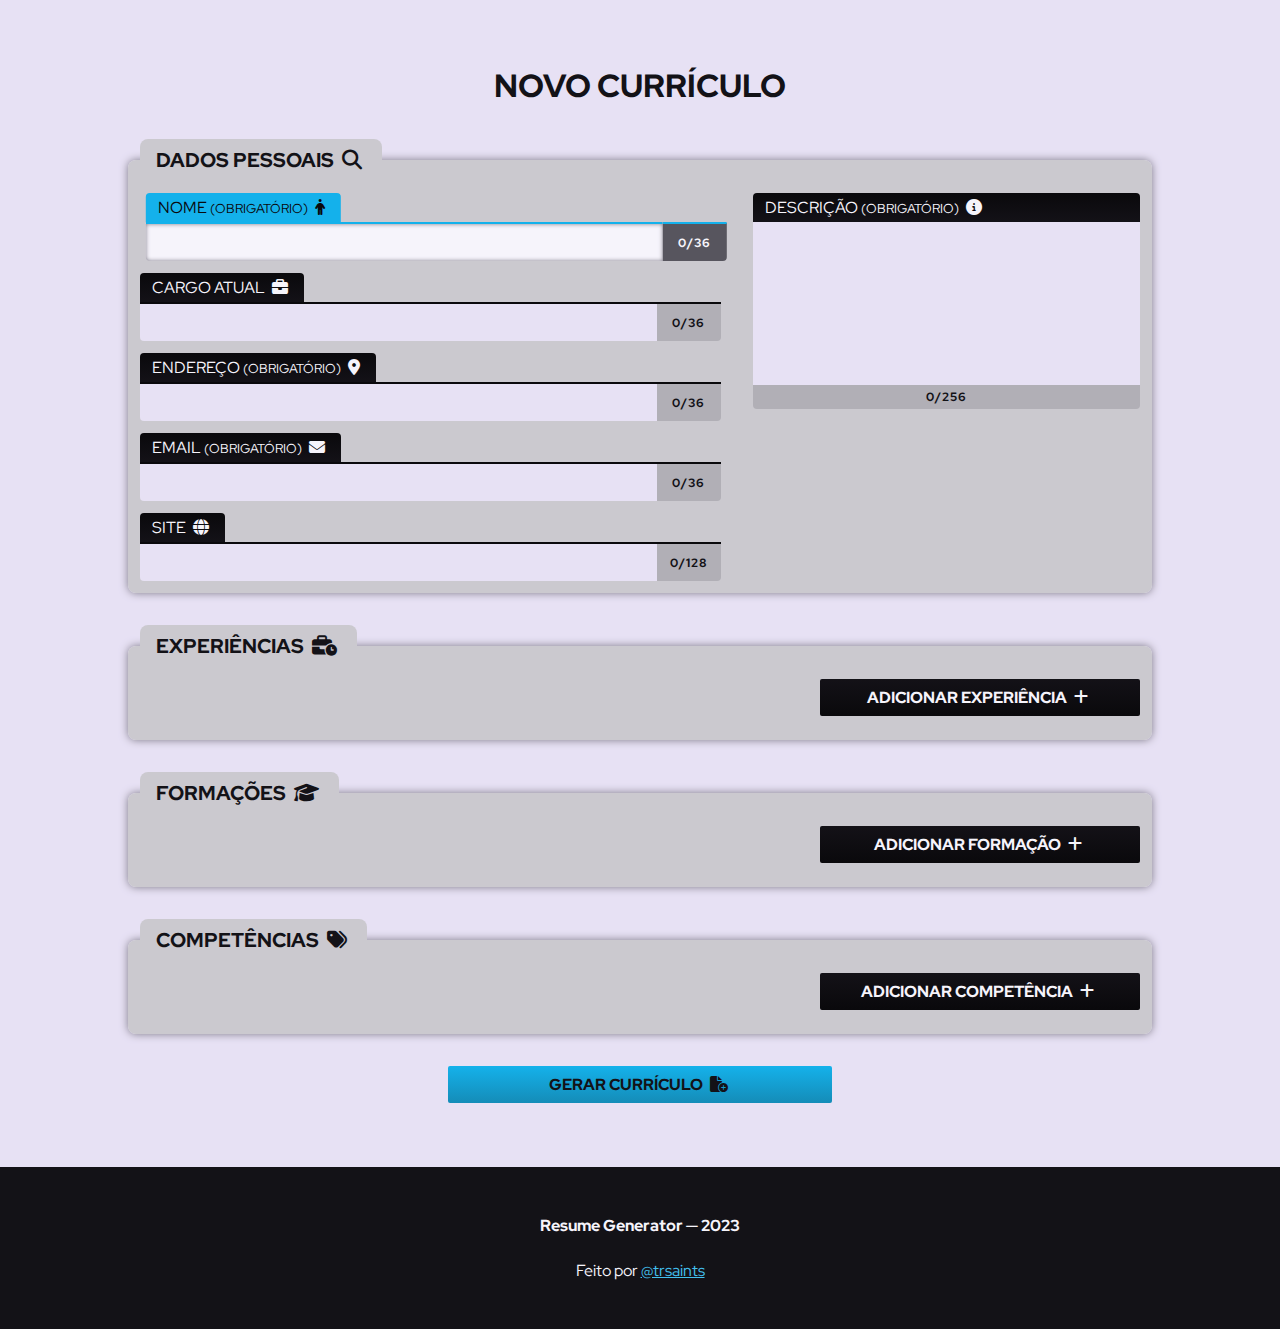
==== commit de373bc8: "Required fields indicator implementation" ====
--- a/index.html
+++ b/index.html
@@ -35,7 +35,7 @@
 
           <div class="form__field">
             <label class="form__label" for="name">
-              nome <i class="fa-solid fa-person"></i>
+              nome <span class="note">(Obrigatório)</span> <i class="fa-solid fa-person"></i>
             </label>
 
             <input
@@ -80,7 +80,7 @@
 
           <div class="form__field">
             <label class="form__label" for="address">
-              endereço <i class="fa-solid fa-location-dot"></i>
+              endereço <span class="note">(Obrigatório)</span> <i class="fa-solid fa-location-dot"></i>
             </label>
 
             <input
@@ -106,7 +106,7 @@
 
           <div class="form__field">
             <label class="form__label" for="email">
-              email <i class="fa-solid fa-envelope"></i>
+              email <span class="note">(Obrigatório)</span> <i class="fa-solid fa-envelope"></i>
             </label>
 
             <input
@@ -128,7 +128,7 @@
 
           <div class="form__field">
             <label class="form__label" for="website">
-              site <i class="fa-solid fa-globe"></i>
+              site  <i class="fa-solid fa-globe"></i>
             </label>
 
             <input
@@ -136,7 +136,6 @@
               type="url"
               id="website"
               name="website"
-              required
               maxlength="128"
             />
 
@@ -152,7 +151,7 @@
 
           <div class="form__field--textarea">
             <label class="form__label--column" for="desc">
-              descrição <i class="fa-solid fa-circle-info"></i>
+              descrição <span class="note">(Obrigatório)</span> <i class="fa-solid fa-circle-info"></i>
             </label>
 
             <textarea
--- a/app/styles/style.css
+++ b/app/styles/style.css
@@ -48,6 +48,10 @@
 
 .hidden {
   display: none;
+}
+
+.note {
+  font-size: 0.8rem;
 }
 
 .header__warning {
--- a/app/styles/form.css
+++ b/app/styles/form.css
@@ -1,4 +1,4 @@
-@import url('./variables.css');
+@import url("./variables.css");
 
 .form {
   display: grid;
@@ -45,6 +45,8 @@
 .form__field--textarea {
   border-radius: 0.25rem;
   display: grid;
+  position: relative;
+  isolation: isolate;
 }
 
 .form__field {
@@ -80,7 +82,7 @@
 }
 
 .form__label {
-  max-width: 11rem;
+  max-width: max-content;
 }
 
 .form__input,
@@ -121,6 +123,15 @@
   border-bottom-left-radius: 0.25rem;
   border-bottom-right-radius: 0.25rem;
   padding-block: 0.25rem;
+}
+
+.form__warning--invalid {
+  position: absolute;
+  border-radius: 0.25rem;
+  pointer-events: none;
+  overflow: hidden;
+  height: 0;
+  width: 0;
 }
 
 .form__button,
--- a/app/styles/form_interactions.css
+++ b/app/styles/form_interactions.css
@@ -1,5 +1,6 @@
 .form__field:focus-within {
-  transform: translateX(1%)
+  transform: translateX(1%);
+  z-index: 10;
 }
 
 .form__field--textarea:focus-within {
@@ -23,6 +24,13 @@
   color: var(--c-black);
 }
 
+.form__field.invalid .form__label,
+.form__field--textarea.invalid .form__label--column {
+  background-image: none;
+  background-color: var(--c-red-l);
+  color: var(--c-black);
+}
+
 .form__input:focus + .form__output,
 .form__textarea:focus + .form__output {
   border-color: var(--c-main-d);
@@ -38,6 +46,22 @@
 
 .form__input:focus {
   border-color: var(--c-main-d);
+}
+
+.form__field.invalid .form__input,
+.form__field.invalid .form__output {
+  border-color: var(--c-red-l);
+}
+
+.form__field.invalid:focus-within .form__warning--invalid,
+.form__field--textarea.invalid:focus-within .form__warning--invalid {
+  padding: 0.5rem;
+  top: 100%;
+  left: 0.5rem;
+  background-color: var(--c-yellow-l);
+  border: 2px solid var(--c-yellow-d);
+  height: auto;
+  width: auto;
 }
 
 details:hover,
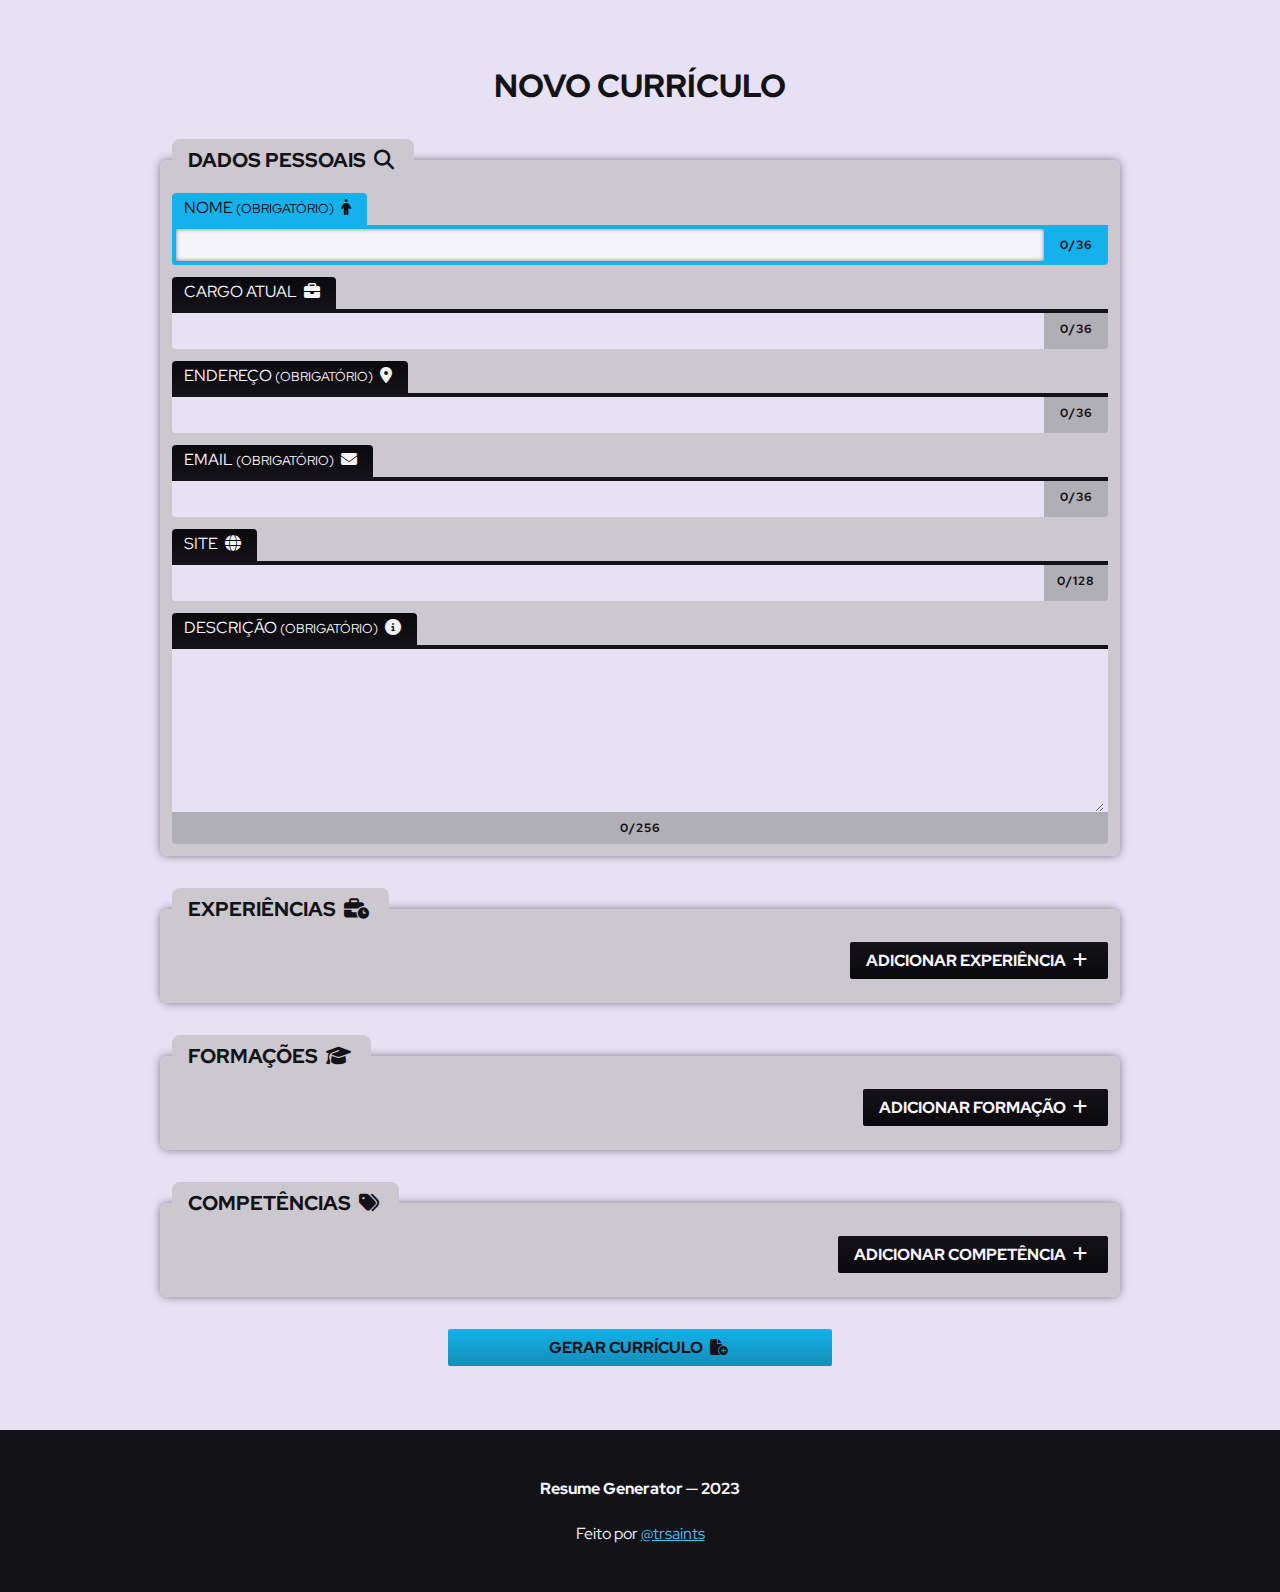
==== commit 6a44dce0: "UX adjustment - II" ====
--- a/index.html
+++ b/index.html
@@ -16,7 +16,6 @@
     <link rel="stylesheet" href="./app/styles/form.css" />
     <link rel="stylesheet" href="./app/styles/form_media.css" />
     <link rel="stylesheet" href="./app/styles/form_interactions.css" />
-    <script src="./app/src/index.js" type="module" defer></script>
     <title>Gerador de Currículo Online</title>
   </head>
   <body>
@@ -30,15 +29,18 @@
       <form data-element="form" action="./resume.html" class="form" novalidate>
         <fieldset class="form__fieldset">
           <legend class="form__legend">
-            dados pessoais <i class="fa-solid fa-magnifying-glass"></i>
+            dados pessoais
+            <i class="fa-solid fa-magnifying-glass" aria-hidden="true"></i>
           </legend>
 
           <div class="form__field">
             <label class="form__label" for="name">
-              nome <span class="note">(Obrigatório)</span> <i class="fa-solid fa-person"></i>
+              nome <span class="note">(Obrigatório)</span>
+              <i class="fa-solid fa-person" aria-hidden="true"></i>
             </label>
 
             <input
+              aria-describedby="name-warning"
               class="form__input"
               type="text"
               id="name"
@@ -53,12 +55,18 @@
               >0/36</output
             >
 
-            <p data-element="name-warning" class="form__warning--invalid" aria-live="polite"></p>
+            <p
+              id="name-warning"
+              data-element="name-warning"
+              class="form__warning--invalid"
+              aria-live="polite"
+            ></p>
           </div>
 
           <div class="form__field">
             <label class="form__label" for="job">
-              cargo atual <i class="fa-solid fa-briefcase"></i>
+              cargo atual
+              <i class="fa-solid fa-briefcase" aria-hidden="true"></i>
             </label>
 
             <input
@@ -75,12 +83,17 @@
               >0/36</output
             >
 
-            <p data-element="job-warning" class="form__warning--invalid" aria-live="polite"></p>
+            <p
+              data-element="job-warning"
+              class="form__warning--invalid"
+              aria-live="polite"
+            ></p>
           </div>
 
           <div class="form__field">
             <label class="form__label" for="address">
-              endereço <span class="note">(Obrigatório)</span> <i class="fa-solid fa-location-dot"></i>
+              endereço <span class="note">(Obrigatório)</span>
+              <i class="fa-solid fa-location-dot" aria-hidden="true"></i>
             </label>
 
             <input
@@ -101,12 +114,17 @@
               >0/36</output
             >
 
-            <p data-element="address-warning" class="form__warning--invalid" aria-live="polite"></p>
+            <p
+              data-element="address-warning"
+              class="form__warning--invalid"
+              aria-live="polite"
+            ></p>
           </div>
 
           <div class="form__field">
             <label class="form__label" for="email">
-              email <span class="note">(Obrigatório)</span> <i class="fa-solid fa-envelope"></i>
+              email <span class="note">(Obrigatório)</span>
+              <i class="fa-solid fa-envelope" aria-hidden="true"></i>
             </label>
 
             <input
@@ -123,12 +141,16 @@
               >0/36</output
             >
 
-            <p data-element="email-warning" class="form__warning--invalid" aria-live="polite"></p>
+            <p
+              data-element="email-warning"
+              class="form__warning--invalid"
+              aria-live="polite"
+            ></p>
           </div>
 
           <div class="form__field">
             <label class="form__label" for="website">
-              site  <i class="fa-solid fa-globe"></i>
+              site <i class="fa-solid fa-globe" aria-hidden="true"></i>
             </label>
 
             <input
@@ -146,12 +168,17 @@
               >0/128</output
             >
 
-            <p data-element="website-warning" class="form__warning--invalid" aria-live="polite"></p>
+            <p
+              data-element="website-warning"
+              class="form__warning--invalid"
+              aria-live="polite"
+            ></p>
           </div>
 
           <div class="form__field--textarea">
-            <label class="form__label--column" for="desc">
-              descrição <span class="note">(Obrigatório)</span> <i class="fa-solid fa-circle-info"></i>
+            <label class="form__label" for="desc">
+              descrição <span class="note">(Obrigatório)</span>
+              <i class="fa-solid fa-circle-info" aria-hidden="true"></i>
             </label>
 
             <textarea
@@ -162,45 +189,53 @@
               required
               minlength="2"
               maxlength="256"
-              pattern="[a-zA-Z\u00C0-\u017F\s\d.\-,]{2,256}"
             ></textarea>
 
             <output data-element="desc-length" class="form__output" for="desc"
               >0/256</output
             >
 
-            <p data-element="desc-warning" class="form__warning--invalid" aria-live="polite"></p>
+            <p
+              data-element="desc-warning"
+              class="form__warning--invalid"
+              aria-live="polite"
+            ></p>
           </div>
         </fieldset>
 
         <fieldset class="form__fieldset">
           <legend class="form__legend">
-            experiências <i class="fa-solid fa-business-time"></i>
+            experiências
+            <i class="fa-solid fa-business-time" aria-hidden="true"></i>
           </legend>
 
           <menu class="form__options">
-            <button
-              data-action="openMenu"
-              data-dialog="experience-form"
-              class="form__button"
-              type="button"
-            >
-              adicionar experiência
-              <i class="fa-solid fa-plus"></i>
-            </button>
+            <li class="form__option">
+              <button
+                data-action="openMenu"
+                data-dialog="experience-form"
+                class="form__button"
+                type="button"
+              >
+                adicionar experiência
+                <i class="fa-solid fa-plus" aria-hidden="true"></i>
+              </button>
+            </li>
           </menu>
 
           <dialog class="form__dialog--add" data-element="experience-form">
             <div class="form__field">
               <label class="form__label" for="jobTitle">
-                cargo <i class="fa-solid fa-briefcase"></i>
+                cargo <i class="fa-solid fa-briefcase" aria-hidden="true"></i>
               </label>
 
               <input
                 class="form__input"
                 type="text"
                 id="jobTitle"
-                pattern="[a-zA-Z\u00C0-\u017F\s\d.\-,]*"
+                required
+                pattern="[a-zA-Z\u00C0-\u017F\s\d.\-,]{2,36}"
+                minlength="2"
                 maxlength="36"
               />
 
@@ -211,19 +246,25 @@
                 >0/36</output
               >
 
-              <p data-element="jobTitle-warning" class="form__warning--invalid" aria-live="polite"></p>
+              <p
+                data-element="jobTitle-warning"
+                class="form__warning--invalid"
+                aria-live="polite"
+              ></p>
             </div>
 
             <div class="form__field">
               <label class="form__label" for="jobCompany">
-                empresa <i class="fa-solid fa-building"></i>
+                empresa <i class="fa-solid fa-building" aria-hidden="true"></i>
               </label>
 
               <input
                 class="form__input"
                 type="text"
                 id="jobCompany"
-                pattern="[a-zA-Z\u00C0-\u017F\s\d.\-,]*"
+                required
+                pattern="[a-zA-Z\u00C0-\u017F\s\d.\-,]{2,24}"
+                minlength="2"
                 maxlength="24"
               />
 
@@ -234,19 +275,26 @@
                 >0/24</output
               >
 
-              <p data-element="jobCompany-warning" class="form__warning--invalid" aria-live="polite"></p>
+              <p
+                data-element="jobCompany-warning"
+                class="form__warning--invalid"
+                aria-live="polite"
+              ></p>
             </div>
 
             <div class="form__field">
               <label class="form__label" for="jobPeriod">
-                período <i class="fa-solid fa-calendar-days"></i>
+                período
+                <i class="fa-solid fa-calendar-days" aria-hidden="true"></i>
               </label>
 
               <input
                 class="form__input"
                 type="text"
                 id="jobPeriod"
-                pattern="[a-zA-Z\u00C0-\u017F\s\d.\-,]*"
+                required
+                pattern="[a-zA-Z\u00C0-\u017F\s\d.\-,]{2,24}"
+                minlength="2"
                 maxlength="24"
               />
 
@@ -257,19 +305,26 @@
                 >0/24</output
               >
 
-              <p data-element="jobPeriod-warning" class="form__warning--invalid" aria-live="polite"></p>
+              <p
+                data-element="jobPeriod-warning"
+                class="form__warning--invalid"
+                aria-live="polite"
+              ></p>
             </div>
 
             <div class="form__field">
               <label class="form__label" for="jobLocation">
-                localização <i class="fa-solid fa-location-dot"></i>
+                localização
+                <i class="fa-solid fa-location-dot" aria-hidden="true"></i>
               </label>
 
               <input
                 class="form__input"
                 type="text"
                 id="jobLocation"
-                pattern="[a-zA-Z\u00C0-\u017F\s\d.\-,]*"
+                required
+                pattern="[a-zA-Z\u00C0-\u017F\s\d.\-,]{2,36}"
+                minlength="2"
                 maxlength="36"
               />
 
@@ -280,20 +335,23 @@
                 >0/36</output
               >
 
-              <p data-element="jobLocation-warning" class="form__warning--invalid" aria-live="polite"></p>
+              <p
+                data-element="jobLocation-warning"
+                class="form__warning--invalid"
+                aria-live="polite"
+              ></p>
             </div>
 
             <div class="form__field--textarea">
-              <label class="form__label--column" for="jobDesc">
-                descrição <i class="fa-solid fa-message"></i>
+              <label class="form__label" for="jobDesc">
+                descrição <i class="fa-solid fa-message" aria-hidden="true"></i>
               </label>
 
               <textarea
                 class="form__textarea"
-                name=""
+                name="job-desc"
                 id="jobDesc"
                 rows="7"
-                pattern="[a-zA-Z\u00C0-\u017F\s\d.\-,]*"
                 maxlength="256"
               ></textarea>
 
@@ -304,29 +362,37 @@
                 >0/256</output
               >
 
-              <p data-element="jobDesc-warning" class="form__warning--invalid" aria-live="polite"></p>
+              <p
+                data-element="jobDesc-warning"
+                class="form__warning--invalid"
+                aria-live="polite"
+              ></p>
             </div>
 
             <menu class="form__options">
-              <button
-                data-action="addItem"
-                data-type="experience"
-                class="form__button"
-                type="button"
-              >
-                adicionar
-                <i class="fa-solid fa-plus"></i>
-              </button>
-
-              <button
-                data-action="closeMenu"
-                data-dialog="experience-form"
-                class="form__button"
-                type="button"
-              >
-                cancelar
-                <i class="fa-solid fa-xmark"></i>
-              </button>
+              <li class="form__option">
+                <button
+                  data-action="addItem"
+                  data-type="experience"
+                  class="form__button"
+                  type="button"
+                >
+                  adicionar
+                  <i class="fa-solid fa-plus" aria-hidden="true"></i>
+                </button>
+              </li>
+
+              <li class="form__option">
+                <button
+                  data-action="closeMenu"
+                  data-dialog="experience-form"
+                  class="form__button"
+                  type="button"
+                >
+                  cancelar
+                  <i class="fa-solid fa-xmark" aria-hidden="true"></i>
+                </button>
+              </li>
             </menu>
           </dialog>
 
@@ -340,161 +406,195 @@
               </p>
 
               <menu class="form__options">
+                <li class="form__option">
+                  <button
+                    data-action="removeItem"
+                    class="form__button"
+                    type="button"
+                  >
+                    excluir
+                    <i class="fa-solid fa-trash-can" aria-hidden="true"></i>
+                  </button>
+                </li>
+
+                <li class="form__option">
+                  <button
+                    data-action="closeMenu"
+                    data-dialog="experiences-confirmation"
+                    class="form__button"
+                    type="button"
+                  >
+                    cancelar
+                    <i class="fa-solid fa-xmark" aria-hidden="true"></i>
+                  </button>
+                </li>
+              </menu>
+            </dialog>
+          </div>
+        </fieldset>
+
+        <fieldset class="form__fieldset">
+          <legend class="form__legend">
+            formações
+            <i class="fa-solid fa-graduation-cap" aria-hidden="true"></i>
+          </legend>
+
+          <menu class="form__options">
+            <li class="form__option">
+              <button
+                data-action="openMenu"
+                data-dialog="degree-form"
+                class="form__button"
+                type="button"
+              >
+                adicionar formação
+                <i class="fa-solid fa-plus" aria-hidden="true"></i>
+              </button>
+            </li>
+          </menu>
+
+          <dialog class="form__dialog--add" data-element="degree-form">
+            <div class="form__field">
+              <label class="form__label" for="degreeName">
+                curso
+                <i class="fa-solid fa-file-contract" aria-hidden="true"></i>
+              </label>
+
+              <input
+                class="form__input"
+                type="text"
+                id="degreeName"
+                pattern="[a-zA-Z\u00C0-\u017F\s\d.\-,]{2,36}"
+                required
+                minlength="2"
+                maxlength="36"
+              />
+
+              <output
+                data-element="degreeName-length"
+                class="form__output"
+                for="degreeName"
+                >0/36</output
+              >
+
+              <p
+                data-element="degreeName-warning"
+                class="form__warning--invalid"
+                aria-live="polite"
+              ></p>
+            </div>
+
+            <div class="form__field">
+              <label class="form__label" for="degreeSchool">
+                instituição
+                <i class="fa-solid fa-school" aria-hidden="true"></i>
+              </label>
+
+              <input
+                class="form__input"
+                type="text"
+                id="degreeSchool"
+                pattern="[a-zA-Z\u00C0-\u017F\s\d.\-,]{2,24}"
+                required
+                minlength="2"
+                maxlength="24"
+              />
+
+              <output
+                data-element="degreeSchool-length"
+                class="form__output"
+                for="degreeSchool"
+                >0/24</output
+              >
+
+              <p
+                data-element="degreeSchool-warning"
+                class="form__warning--invalid"
+                aria-live="polite"
+              ></p>
+            </div>
+
+            <div class="form__field">
+              <label class="form__label" for="degreePeriod">
+                período
+                <i class="fa-solid fa-calendar-days" aria-hidden="true"></i>
+              </label>
+
+              <input
+                class="form__input"
+                type="text"
+                id="degreePeriod"
+                pattern="[a-zA-Z\u00C0-\u017F\s\d.\-,]{2,24}"
+                required
+                minlength="2"
+                maxlength="24"
+              />
+
+              <output
+                data-element="degreePeriod-length"
+                class="form__output"
+                for="degreePeriod"
+                >0/24</output
+              >
+
+              <p
+                data-element="degreePeriod-warning"
+                class="form__warning--invalid"
+                aria-live="polite"
+              ></p>
+            </div>
+
+            <div class="form__field--textarea">
+              <label class="form__label" for="degreeDesc">
+                descrição <i class="fa-solid fa-message" aria-hidden="true"></i>
+              </label>
+
+              <textarea
+                class="form__textarea"
+                name="degree-desc"
+                id="degreeDesc"
+                rows="7"
+                maxlength="256"
+              ></textarea>
+
+              <output
+                data-element="degreeDesc-length"
+                class="form__output"
+                for="degreeDesc"
+                >0/256</output
+              >
+
+              <p
+                data-element="degreeDesc-warning"
+                class="form__warning--invalid"
+                aria-live="polite"
+              ></p>
+            </div>
+
+            <menu class="form__options">
+              <li class="form__option">
                 <button
-                  data-action="removeItem"
+                  data-action="addItem"
+                  data-type="degree"
                   class="form__button"
                   type="button"
                 >
-                  excluir
-                  <i class="fa-solid fa-trash-can"></i>
+                  adicionar
+                  <i class="fa-solid fa-plus" aria-hidden="true"></i>
                 </button>
-
+              </li>
+
+              <li class="form__option">
                 <button
                   data-action="closeMenu"
-                  data-dialog="experiences-confirmation"
+                  data-dialog="degree-form"
                   class="form__button"
                   type="button"
                 >
                   cancelar
-                  <i class="fa-solid fa-xmark"></i>
+                  <i class="fa-solid fa-xmark" aria-hidden="true"></i>
                 </button>
-              </menu>
-            </dialog>
-          </div>
-        </fieldset>
-
-        <fieldset class="form__fieldset">
-          <legend class="form__legend">
-            formações <i class="fa-solid fa-graduation-cap"></i>
-          </legend>
-
-          <menu class="form__options">
-            <button
-              data-action="openMenu"
-              data-dialog="degree-form"
-              class="form__button"
-              type="button"
-            >
-              adicionar formação
-              <i class="fa-solid fa-plus"></i>
-            </button>
-          </menu>
-
-          <dialog class="form__dialog--add" data-element="degree-form">
-            <div class="form__field">
-              <label class="form__label" for="degreeName">
-                curso <i class="fa-solid fa-file-contract"></i>
-              </label>
-
-              <input
-                class="form__input"
-                type="text"
-                id="degreeName"
-                pattern="[a-zA-Z\u00C0-\u017F\s\d.\-,]*"
-                maxlength="36"
-              />
-
-              <output
-                data-element="degreeName-length"
-                class="form__output"
-                for="degreeName"
-                >0/36</output
-              >
-
-              <p data-element="degreeName-warning" class="form__warning--invalid" aria-live="polite"></p>
-            </div>
-
-            <div class="form__field">
-              <label class="form__label" for="degreeSchool">
-                instituição <i class="fa-solid fa-school"></i>
-              </label>
-
-              <input
-                class="form__input"
-                type="text"
-                id="degreeSchool"
-                pattern="[a-zA-Z\u00C0-\u017F\s\d.\-,]*"
-                maxlength="24"
-              />
-
-              <output
-                data-element="degreeSchool-length"
-                class="form__output"
-                for="degreeSchool"
-                >0/24</output
-              >
-
-              <p data-element="degreeSchool-warning" class="form__warning--invalid" aria-live="polite"></p>
-            </div>
-
-            <div class="form__field">
-              <label class="form__label" for="degreePeriod">
-                período
-                <i class="fa-solid fa-calendar-days"></i>
-              </label>
-
-              <input
-                class="form__input"
-                type="text"
-                id="degreePeriod"
-                pattern="[a-zA-Z\u00C0-\u017F\s\d.\-,]*"
-                maxlength="24"
-              />
-
-              <output
-                data-element="degreePeriod-length"
-                class="form__output"
-                for="degreePeriod"
-                >0/24</output
-              >
-
-              <p data-element="degreePeriod-warning" class="form__warning--invalid" aria-live="polite"></p>
-            </div>
-
-            <div class="form__field--textarea">
-              <label class="form__label--column" for="degreeDesc">
-                descrição <i class="fa-solid fa-message"></i>
-              </label>
-
-              <textarea
-                class="form__textarea"
-                name=""
-                id="degreeDesc"
-                rows="7"
-                pattern="[a-zA-Z\u00C0-\u017F\s\d.\-,]*"
-                maxlength="256"
-              ></textarea>
-
-              <output
-                data-element="degreeDesc-length"
-                class="form__output"
-                for="degreeDesc"
-                >0/256</output
-              >
-
-              <p data-element="degreeDesc-warning" class="form__warning--invalid" aria-live="polite"></p>
-            </div>
-
-            <menu class="form__options">
-              <button
-                data-action="addItem"
-                data-type="degree"
-                class="form__button"
-                type="button"
-              >
-                adicionar
-                <i class="fa-solid fa-plus"></i>
-              </button>
-
-              <button
-                data-action="closeMenu"
-                data-dialog="degree-form"
-                class="form__button"
-                type="button"
-              >
-                cancelar
-                <i class="fa-solid fa-xmark"></i>
-              </button>
+              </li>
             </menu>
           </dialog>
 
@@ -506,114 +606,133 @@
               <p class="form__warning">deseja mesmo excluir esta formação?</p>
 
               <menu class="form__options">
+                <li class="form__option">
+                  <button
+                    data-action="removeItem"
+                    class="form__button"
+                    type="button"
+                  >
+                    excluir
+                    <i class="fa-solid fa-trash-can" aria-hidden="true"></i>
+                  </button>
+                </li>
+
+                <li class="form__option">
+                  <button
+                    data-action="closeMenu"
+                    data-dialog="degrees-confirmation"
+                    class="form__button"
+                    type="button"
+                  >
+                    cancelar
+                    <i class="fa-solid fa-xmark" aria-hidden="true"></i>
+                  </button>
+                </li>
+              </menu>
+            </dialog>
+          </div>
+        </fieldset>
+
+        <fieldset class="form__fieldset">
+          <legend class="form__legend">
+            competências <i class="fa-solid fa-tags" aria-hidden="true"></i>
+          </legend>
+
+          <menu class="form__options">
+            <li class="form__option">
+              <button
+                data-action="openMenu"
+                data-dialog="skill-form"
+                class="form__button"
+                type="button"
+              >
+                adicionar competência
+                <i class="fa-solid fa-plus" aria-hidden="true"></i>
+              </button>
+            </li>
+          </menu>
+
+          <dialog class="form__dialog--add" data-element="skill-form">
+            <div class="form__field">
+              <label class="form__label" for="skillName">
+                competência <i class="fa-solid fa-tag" aria-hidden="true"></i>
+              </label>
+
+              <input
+                class="form__input"
+                type="text"
+                id="skillName"
+                pattern="[a-zA-Z\u00C0-\u017F\s\d.\-,]{2,36}"
+                required
+                minlength="2"
+                maxlength="36"
+              />
+
+              <output
+                data-element="skillName-length"
+                class="form__output"
+                for="skillName"
+                >0/36</output
+              >
+
+              <p
+                data-element="skillName-warning"
+                class="form__warning--invalid"
+                aria-live="polite"
+              ></p>
+            </div>
+
+            <div class="form__field--textarea">
+              <label class="form__label" for="skillDesc">
+                descrição <i class="fa-solid fa-message" aria-hidden="true"></i>
+              </label>
+
+              <textarea
+                class="form__textarea"
+                name="skill-desc"
+                id="skillDesc"
+                rows="7"
+                maxlength="256"
+              ></textarea>
+
+              <output
+                data-element="skillDesc-length"
+                class="form__output"
+                for="skillDesc"
+                >0/256</output
+              >
+
+              <p
+                data-element="skillDesc-warning"
+                class="form__warning--invalid"
+                aria-live="polite"
+              ></p>
+            </div>
+
+            <menu class="form__options">
+              <li class="form__option">
                 <button
-                  data-action="removeItem"
+                  data-action="addItem"
+                  data-type="skill"
                   class="form__button"
                   type="button"
                 >
-                  excluir
-                  <i class="fa-solid fa-trash-can"></i>
+                  adicionar
+                  <i class="fa-solid fa-plus" aria-hidden="true"></i>
                 </button>
-
+              </li>
+
+              <li class="form__option">
                 <button
                   data-action="closeMenu"
-                  data-dialog="degrees-confirmation"
+                  data-dialog="skill-form"
                   class="form__button"
                   type="button"
                 >
                   cancelar
-                  <i class="fa-solid fa-xmark"></i>
+                  <i class="fa-solid fa-xmark" aria-hidden="true"></i>
                 </button>
-              </menu>
-            </dialog>
-          </div>
-        </fieldset>
-
-        <fieldset class="form__fieldset">
-          <legend class="form__legend">
-            competências <i class="fa-solid fa-tags"></i>
-          </legend>
-
-          <menu class="form__options">
-            <button
-              data-action="openMenu"
-              data-dialog="skill-form"
-              class="form__button"
-              type="button"
-            >
-              adicionar competência
-              <i class="fa-solid fa-plus"></i>
-            </button>
-          </menu>
-
-          <dialog class="form__dialog--add" data-element="skill-form">
-            <div class="form__field">
-              <label class="form__label" for="skillName">
-                competência <i class="fa-solid fa-tag"></i>
-              </label>
-
-              <input
-                class="form__input"
-                type="text"
-                id="skillName"
-                pattern="[a-zA-Z\u00C0-\u017F\s\.\-]*"
-                maxlength="36"
-              />
-
-              <output
-                data-element="skillName-length"
-                class="form__output"
-                for="skillName"
-                >0/36</output
-              >
-
-              <p data-element="skillName-warning" class="form__warning--invalid" aria-live="polite"></p>
-            </div>
-
-            <div class="form__field--textarea">
-              <label class="form__label--column" for="skillDesc">
-                descrição <i class="fa-solid fa-message"></i>
-              </label>
-
-              <textarea
-                class="form__textarea"
-                name=""
-                id="skillDesc"
-                rows="7"
-                pattern="[a-zA-Z\u00C0-\u017F\s\d.\-,]*"
-                maxlength="256"
-              ></textarea>
-
-              <output
-                data-element="skillDesc-length"
-                class="form__output"
-                for="skillDesc"
-                >0/256</output
-              >
-
-              <p data-element="skillDesc-warning" class="form__warning--invalid" aria-live="polite"></p>
-            </div>
-
-            <menu class="form__options">
-              <button
-                data-action="addItem"
-                data-type="skill"
-                class="form__button"
-                type="button"
-              >
-                adicionar
-                <i class="fa-solid fa-plus"></i>
-              </button>
-
-              <button
-                data-action="closeMenu"
-                data-dialog="skill-form"
-                class="form__button"
-                type="button"
-              >
-                cancelar
-                <i class="fa-solid fa-xmark"></i>
-              </button>
+              </li>
             </menu>
           </dialog>
 
@@ -627,31 +746,36 @@
               </p>
 
               <menu class="form__options">
-                <button
-                  data-action="removeItem"
-                  class="form__button"
-                  type="button"
-                >
-                  excluir
-                  <i class="fa-solid fa-trash-can"></i>
-                </button>
-
-                <button
-                  data-action="closeMenu"
-                  data-dialog="skills-confirmation"
-                  class="form__button"
-                  type="button"
-                >
-                  cancelar
-                  <i class="fa-solid fa-xmark"></i>
-                </button>
+                <li class="form__option">
+                  <button
+                    data-action="removeItem"
+                    class="form__button"
+                    type="button"
+                  >
+                    excluir
+                    <i class="fa-solid fa-trash-can" aria-hidden="true"></i>
+                  </button>
+                </li>
+
+                <li class="form__option">
+                  <button
+                    data-action="closeMenu"
+                    data-dialog="skills-confirmation"
+                    class="form__button"
+                    type="button"
+                  >
+                    cancelar
+                    <i class="fa-solid fa-xmark" aria-hidden="true"></i>
+                  </button>
+                </li>
               </menu>
             </dialog>
           </div>
         </fieldset>
 
         <button class="form__submit" type="submit">
-          gerar currículo <i class="fa-solid fa-file-circle-plus"></i>
+          gerar currículo
+          <i class="fa-solid fa-file-circle-plus" aria-hidden="true"></i>
         </button>
       </form>
     </main>
@@ -670,5 +794,7 @@
         >
       </p>
     </footer>
+
+    <script src="./app/src/index.js" type="module"></script>
   </body>
 </html>
--- a/app/styles/style.css
+++ b/app/styles/style.css
@@ -24,13 +24,15 @@
   max-width: 100%;
 }
 
+textarea {
+  resize: vertical;
+}
+
 dialog[open] {
   background-color: var(--c-gray-ls);
   border: none;
   border-radius: 0.5rem;
   display: grid;
-  gap: 0.5rem 2rem;
-  padding: 0.75rem;
 }
 
 details[open] summary {
@@ -54,17 +56,27 @@
   font-size: 0.8rem;
 }
 
+.header__warning,
+.main__title,
+.footer {
+  text-align: center;
+}
+
+.header__warning,
+.main__title,
+.footer__title {
+  font-weight: bold;
+}
+
 .header__warning {
   position: fixed;
   top: 0.5rem;
   margin-inline: 1rem;
-  width: calc(100vw - 2rem);
+  width: calc(100% - 2rem);
   z-index: 100;
   padding: 0.5rem 1rem;
-  text-align: center;
   background-color: var(--c-white);
   border-radius: 0.25rem;
-  font-weight: bold;
 }
 
 .header__warning.success {
@@ -100,21 +112,17 @@
 
 .main__title {
   font-size: 2rem;
-  font-weight: bold;
   text-transform: uppercase;
-  text-align: center;
   margin-bottom: 2rem;
 }
 
 .footer {
   background-color: var(--c-black-l);
   color: var(--c-white);
-  text-align: center;
 }
 
 .footer__title {
   margin-bottom: 1.5rem;
-  font-weight: bold;
 }
 
 .footer__link {
--- a/app/styles/form.css
+++ b/app/styles/form.css
@@ -1,40 +1,117 @@
 @import url("./variables.css");
 
+.form,
+.form__fieldset,
+.form__field,
+.form__field--textarea,
+.form__output,
+.experiences,
+.degrees,
+.skills {
+  display: grid;
+}
+
 .form {
-  display: grid;
   gap: 2rem;
   width: calc(100vw - 2rem);
 }
 
-.form__fieldset {
-  display: grid;
+.form__fieldset,
+.form__legend,
+.experience__period,
+.experience__company,
+.experience__location,
+.degree__school,
+.degree__period {
+  background-color: var(--c-gray-ls);
+}
+
+.form__fieldset,
+.form__warning {
+  border-radius: 0.5rem;
+}
+
+.experience__desc,
+.degree__desc,
+.skill__desc {
+  border-radius: 0.25rem;
+}
+
+.form__fieldset,
+.form__dialog--add {
   gap: 0.75rem 2rem;
   padding: 0.75rem;
-  background-color: var(--c-gray-ls);
-  border-radius: 0.5rem;
+}
+
+.form__fieldset {
   box-shadow: 0 0 8px 0 var(--c-gray-d);
 }
 
+.form__legend,
+.form__button,
+.form__submit,
+.delete-button {
+  padding: 0.5rem 1rem;
+}
+
+.form__legend,
+.form__label,
+.form__button,
+.form__submit,
+.experiences__title,
+.degrees__title,
+.skills__title,
+.experience__period,
+.experience__company,
+.experience__location,
+.degree__school,
+.degree__period {
+  text-transform: uppercase;
+}
+
+.form__legend,
+.form__output,
+.form__button,
+.form__submit,
+.delete-button,
+.form__warning {
+  font-weight: bold;
+}
+
+.form__legend,
+.form__warning {
+  font-size: 1.25rem;
+}
+
+.form__legend,
+.form__label,
+.experience__title,
+.degree__title,
+.skill__title {
+  white-space: nowrap;
+}
+
 .form__legend {
-  background-color: var(--c-gray-ls);
-  padding: 0.5rem 1rem;
-  text-transform: uppercase;
-  font-weight: bold;
-  font-size: 1.25rem;
   border-top-left-radius: 0.5rem;
   border-top-right-radius: 0.5rem;
-  white-space: nowrap;
+}
+
+.form__options,
+.experience__details,
+.degree__details {
+  display: flex;
+}
+
+.form__options,
+.experiences,
+.degrees,
+.skills {
+  gap: 1rem;
 }
 
 .form__options {
-  display: flex;
   flex-direction: column;
   justify-content: center;
-  gap: 1rem;
-}
-
-.form__dialog > .form__options {
-  flex-direction: column;
 }
 
 .form__button {
@@ -42,92 +119,154 @@
 }
 
 .form__field,
+.form__field--textarea,
+.form__warning--invalid,
+.experience,
+.degree,
+.skill {
+  border-radius: 0.25rem;
+}
+
+.form__field::before,
+.form__field--textarea::before {
+  position: absolute;
+  z-index: 1;
+  content: "";
+  width: 100%;
+  height: 4px;
+  background-color: var(--c-black-l);
+}
+
+.form__field,
 .form__field--textarea {
-  border-radius: 0.25rem;
-  display: grid;
   position: relative;
   isolation: isolate;
+  z-index: 1;
+}
+
+.form__field::before,
+.form__field--textarea::before {
+  top: 2rem;
 }
 
 .form__field {
   grid-template-areas: "label blank" "field counter";
   grid-template-columns: 1fr 4rem;
+  grid-template-rows: 2rem 2.5rem;
+}
+
+.form__field--textarea,
+.experience,
+.degree,
+.skill {
+  align-self: flex-start;
 }
 
 .form__field--textarea {
   grid-template-areas: "label" "field" "counter";
-  align-self: flex-start;
+  grid-template-rows: 2rem auto 2rem;
 }
 
 .form__label,
-.form__label--column,
-.form__button,
-.form__submit {
-  text-transform: uppercase;
-}
-
-.form__label,
-.form__label--column {
+.form__button,
+.delete-button {
+  color: var(--c-white);
+}
+
+.form__label {
   padding: 0.25rem 0.75rem;
-  white-space: nowrap;
   background-image: linear-gradient(
     to bottom,
     var(--c-black),
     var(--c-black-l)
   );
-  color: var(--c-white);
   grid-area: label;
   border-top-right-radius: 0.25rem;
   border-top-left-radius: 0.25rem;
-}
-
-.form__label {
+  position: relative;
+}
+
+.form__label,
+.experience__period,
+.experience__company,
+.experience__location,
+.degree__school,
+.degree__period {
   max-width: max-content;
+}
+
+.form__input,
+.form__textarea,
+.experience__desc,
+.degree__desc,
+.skill__desc {
+  background-color: var(--c-white-d);
 }
 
 .form__input,
 .form__textarea {
   padding: 0.5rem 0.75rem;
   grid-area: field;
-  background-color: var(--c-white-d);
+}
+
+.form__input,
+.form__textarea,
+.form__output {
+  border: 4px solid transparent;
+}
+
+.form__input,
+.form__textarea + .form__output {
+  border-bottom-left-radius: 0.25rem;
 }
 
 .form__input {
-  border-top: 2px solid var(--c-black);
-  border-bottom-left-radius: 0.25rem;
   width: 100%;
+  border-right: none;
+}
+
+.form__textarea,
+.experience__desc,
+.degree__desc,
+.skill__desc {
+  word-break: break-word;
 }
 
 .form__textarea {
-  word-break: break-word;
+  border-bottom: none;
+}
+
+.form__output,
+.form__button,
+.form__submit,
+.delete-button,
+.form__warning {
+  text-align: center;
 }
 
 .form__output {
   background-color: var(--c-gray-l);
   font-size: 0.75rem;
-  font-weight: bold;
   letter-spacing: 1px;
-  display: grid;
   align-items: center;
-  text-align: center;
   grid-area: counter;
 }
 
+.form__input + .form__output,
+.form__textarea + .form__output {
+  border-bottom-right-radius: 0.25rem;
+}
+
 .form__input + .form__output {
-  border-top: 2px solid var(--c-black);
-  border-bottom-right-radius: 0.25rem;
   flex-shrink: 0;
 }
 
 .form__textarea + .form__output {
-  border-bottom-left-radius: 0.25rem;
-  border-bottom-right-radius: 0.25rem;
   padding-block: 0.25rem;
 }
 
 .form__warning--invalid {
   position: absolute;
-  border-radius: 0.25rem;
   pointer-events: none;
   overflow: hidden;
   height: 0;
@@ -137,10 +276,8 @@
 .form__button,
 .form__submit,
 .delete-button {
-  padding: 0.5rem 1rem;
   border-radius: 0.125rem;
-  text-align: center;
-  font-weight: bold;
+  white-space: nowrap;
 }
 
 .form__button,
@@ -150,15 +287,19 @@
     var(--c-black-l),
     var(--c-black)
   );
-  color: var(--c-white);
-}
-
-.form__warning {
+}
+
+.form__warning,
+.experience__desc,
+.degree__desc,
+.skill__desc {
   padding: 0.5rem;
-  border-radius: 0.5rem;
-  font-weight: bold;
-  text-align: center;
-  font-size: 1.25rem;
+}
+
+.form__warning,
+.experience,
+.degree,
+.skill {
   background-color: var(--c-white);
 }
 
@@ -170,31 +311,28 @@
   );
 }
 
-.experiences,
-.degrees,
-.skills {
-  display: grid;
-  gap: 1rem;
-}
-
 .experiences__title,
 .degrees__title,
 .skills__title {
   font-size: 1.375rem;
   font-weight: 600;
-  text-transform: uppercase;
   margin-bottom: 1.5rem;
   border-bottom: 2px solid;
 }
 
 .experience,
 .degree,
+.skill,
+.experience__title,
+.degree__title,
+.skill__title {
+  overflow-x: hidden;
+}
+
+.experience,
+.degree,
 .skill {
-  background-color: var(--c-white);
-  border-radius: 0.25rem;
   padding: 1rem;
-  overflow-x: hidden;
-  align-self: flex-start;
 }
 
 .experience__title,
@@ -203,14 +341,11 @@
   font-weight: 700;
   font-size: 20px;
   text-transform: capitalize;
-  overflow-x: hidden;
-  white-space: nowrap;
   text-overflow: ellipsis;
 }
 
 .experience__details,
 .degree__details {
-  display: flex;
   flex-wrap: wrap;
   gap: 0.25rem;
   margin-bottom: 1rem;
@@ -221,21 +356,9 @@
 .experience__location,
 .degree__school,
 .degree__period {
-  background-color: var(--c-gray-ls);
-  max-width: max-content;
   padding: 0.25rem 0.5rem;
   font-size: 14px;
   border-radius: 1rem;
-  text-transform: uppercase;
-}
-
-.experience__desc,
-.degree__desc,
-.skill__desc {
-  padding: 0.5rem;
-  border-radius: 0.5rem;
-  background-color: var(--c-white-d);
-  word-break: break-word;
 }
 
 .experience__options,
--- a/app/styles/form_media.css
+++ b/app/styles/form_media.css
@@ -1,7 +1,7 @@
 @media screen and (min-width: 768px) {
   .header__warning {
     margin-inline: 4rem;
-    width: calc(100vw - 8rem);
+    width: calc(100% - 8rem);
   }
 
   .main {
@@ -9,7 +9,7 @@
   }
 
   .form {
-    max-width: calc(100vw - 8rem);
+    max-width: 100%;
   }
 
   .form__options {
@@ -33,35 +33,16 @@
 
 @media screen and (min-width: 1024px) {
   .header__warning {
-    margin-inline: 8rem;
-    width: calc(100vw - 16rem);
+    margin-inline: 10rem;
+    width: calc(100% - 20rem);
   }
 
   .main {
-    padding: 4rem 8rem;
+    padding: 4rem 10rem;
   }
 
-  .form {
-    max-width: calc(100vw - 16rem);
-  }
-
-  .form__fieldset:first-child {
-    grid-template-columns: 3fr 2fr;
-    grid-template-rows: repeat(4, 1fr);
-  }
-
-  .form__field {
-    align-self: flex-start;
-  }
-
-  .form__fieldset:first-child .form__field {
-    grid-column: 1 / 2;
-    grid-row: auto;
-  }
-
-  .form__fieldset:first-child > :last-child {
-    grid-column: 2 / 3;
-    grid-row: 1 / 5;
+  .form__dialog--add {
+    width: 24rem;
   }
 
   .experiences,
@@ -69,22 +50,4 @@
   .skills {
     grid-template-columns: repeat(2, 1fr);
   }
-
-  .form__dialog--add {
-    grid-template-columns: 3fr 2fr;
-  }
-
-  .form__dialog--add .form__field {
-    grid-column: 1 / 2;
-  }
-
-  .form__dialog--add .form__field--textarea {
-    grid-column: 2 / 5;
-    grid-row: 1 / 5;
-  }
-
-  .form__dialog--add .form__options {
-    grid-column: 1 / 5;
-    grid-row: 6 / 6;
-  }
 }
--- a/app/styles/form_interactions.css
+++ b/app/styles/form_interactions.css
@@ -1,41 +1,94 @@
-.form__field:focus-within {
-  transform: translateX(1%);
+.form__field:focus-within,
+.form__field--textarea:focus-within {
   z-index: 10;
 }
 
-.form__field--textarea:focus-within {
-  transform: scale(1.025);
+.form__field:focus-within::before,
+.form__field--textarea:focus-within::before {
+  background-color: var(--c-main-d);
+}
+
+.form__field.invalid::before,
+.form__field--textarea.invalid::before {
+  background-color: var(--c-red-l);
+}
+
+.form__field.invalid .form__label::after,
+.form__field--textarea.invalid .form__label::after {
+  content: "!";
+  position: absolute;
+  right: -2.5rem;
+  bottom: 0.25rem;
+  background-color: var(--c-black);
+  width: 2rem;
+  height: 1.75rem;
+  color: var(--c-white);
+  text-align: center;
+  font-weight: bold;
+  padding: 0.25rem 0.25rem 0.25rem 0.5rem;
+  display: inline-block;
+  clip-path: polygon(
+    12.5% 0%,
+    100% 0%,
+    100% 100%,
+    12.5% 100%,
+    12.5% 65%,
+    0% 50%,
+    12.5% 35%
+  );
 }
 
 .form__label:hover,
-.form__label--column:hover {
+.form__field:focus-within .form__label,
+.form__field--textarea:focus-within .form__label,
+.form__field.invalid .form__label,
+.form__field--textarea.invalid .form__label,
+.form__button:hover,
+.form__button:focus,
+.footer__link:focus {
+  color: var(--c-black);
+}
+
+.form__label:hover {
   background-image: linear-gradient(
     to bottom,
     var(--c-main-ds),
     var(--c-main-d)
   );
-  color: var(--c-black);
 }
 
 .form__field:focus-within .form__label,
-.form__field--textarea:focus-within .form__label--column {
+.form__field--textarea:focus-within .form__label,
+.form__field.invalid .form__label,
+.form__field--textarea.invalid .form__label,
+.form__button:active,
+.delete-button:active,
+.form__submit:active {
   background-image: none;
+}
+
+.form__field:focus-within .form__label,
+.form__field--textarea:focus-within .form__label,
+.form__button:active,
+.form__submit:active {
   background-color: var(--c-main-d);
-  color: var(--c-black);
 }
 
 .form__field.invalid .form__label,
-.form__field--textarea.invalid .form__label--column {
-  background-image: none;
+.form__field--textarea.invalid .form__label {
   background-color: var(--c-red-l);
-  color: var(--c-black);
+}
+
+.form__input:focus + .form__output,
+.form__textarea:focus + .form__output,
+.form__input:focus,
+.form__textarea:focus {
+  border-color: var(--c-main-d);
 }
 
 .form__input:focus + .form__output,
 .form__textarea:focus + .form__output {
-  border-color: var(--c-main-d);
-  background-color: var(--c-gray-ds);
-  color: var(--c-white);
+  background-color: var(--c-main-d);
 }
 
 .form__input:focus,
@@ -44,13 +97,16 @@
   box-shadow: inset 0 0 4px 0 var(--c-gray-d);
 }
 
-.form__input:focus {
-  border-color: var(--c-main-d);
+.form__field.invalid:focus-within .form__input,
+.form__field--textarea.invalid:focus-within .form__textarea,
+.form__field.invalid:focus-within .form__output,
+.form__field--textarea.invalid:focus-within .form__output {
+  border-color: var(--c-red-l);
 }
 
-.form__field.invalid .form__input,
-.form__field.invalid .form__output {
-  border-color: var(--c-red-l);
+.form__field.invalid:focus-within .form__output,
+.form__field--textarea.invalid:focus-within .form__output {
+  background-color: var(--c-red-l);
 }
 
 .form__field.invalid:focus-within .form__warning--invalid,
@@ -96,7 +152,6 @@
     var(--c-main),
     var(--c-main-xds)
   );
-  color: var(--c-black);
   box-shadow: 0 0 4px 0 var(--c-gray-d);
 }
 
@@ -107,19 +162,18 @@
 }
 
 .form__button:active,
-.delete-button:active {
-  background-image: none;
+.delete-button:active,
+.form__submit:active {
   box-shadow: none;
-  transform: scale(1);
 }
 
-.form__button:active {
-  background-color: var(--c-main-d);
+.form__button:active,
+.delete-button:active {
+  transform: scale(1);
 }
 
 .delete-button:active {
   background-color: var(--c-red);
-  box-shadow: none;
 }
 
 .form__submit:hover,
@@ -130,9 +184,6 @@
 
 .form__submit:active {
   transform: translateY(0) scale(1);
-  box-shadow: none;
-  background-image: none;
-  background-color: var(--c-main-d);
 }
 
 .footer__link:hover {
@@ -141,5 +192,4 @@
 
 .footer__link:focus {
   background-color: var(--c-main);
-  color: var(--c-black);
 }
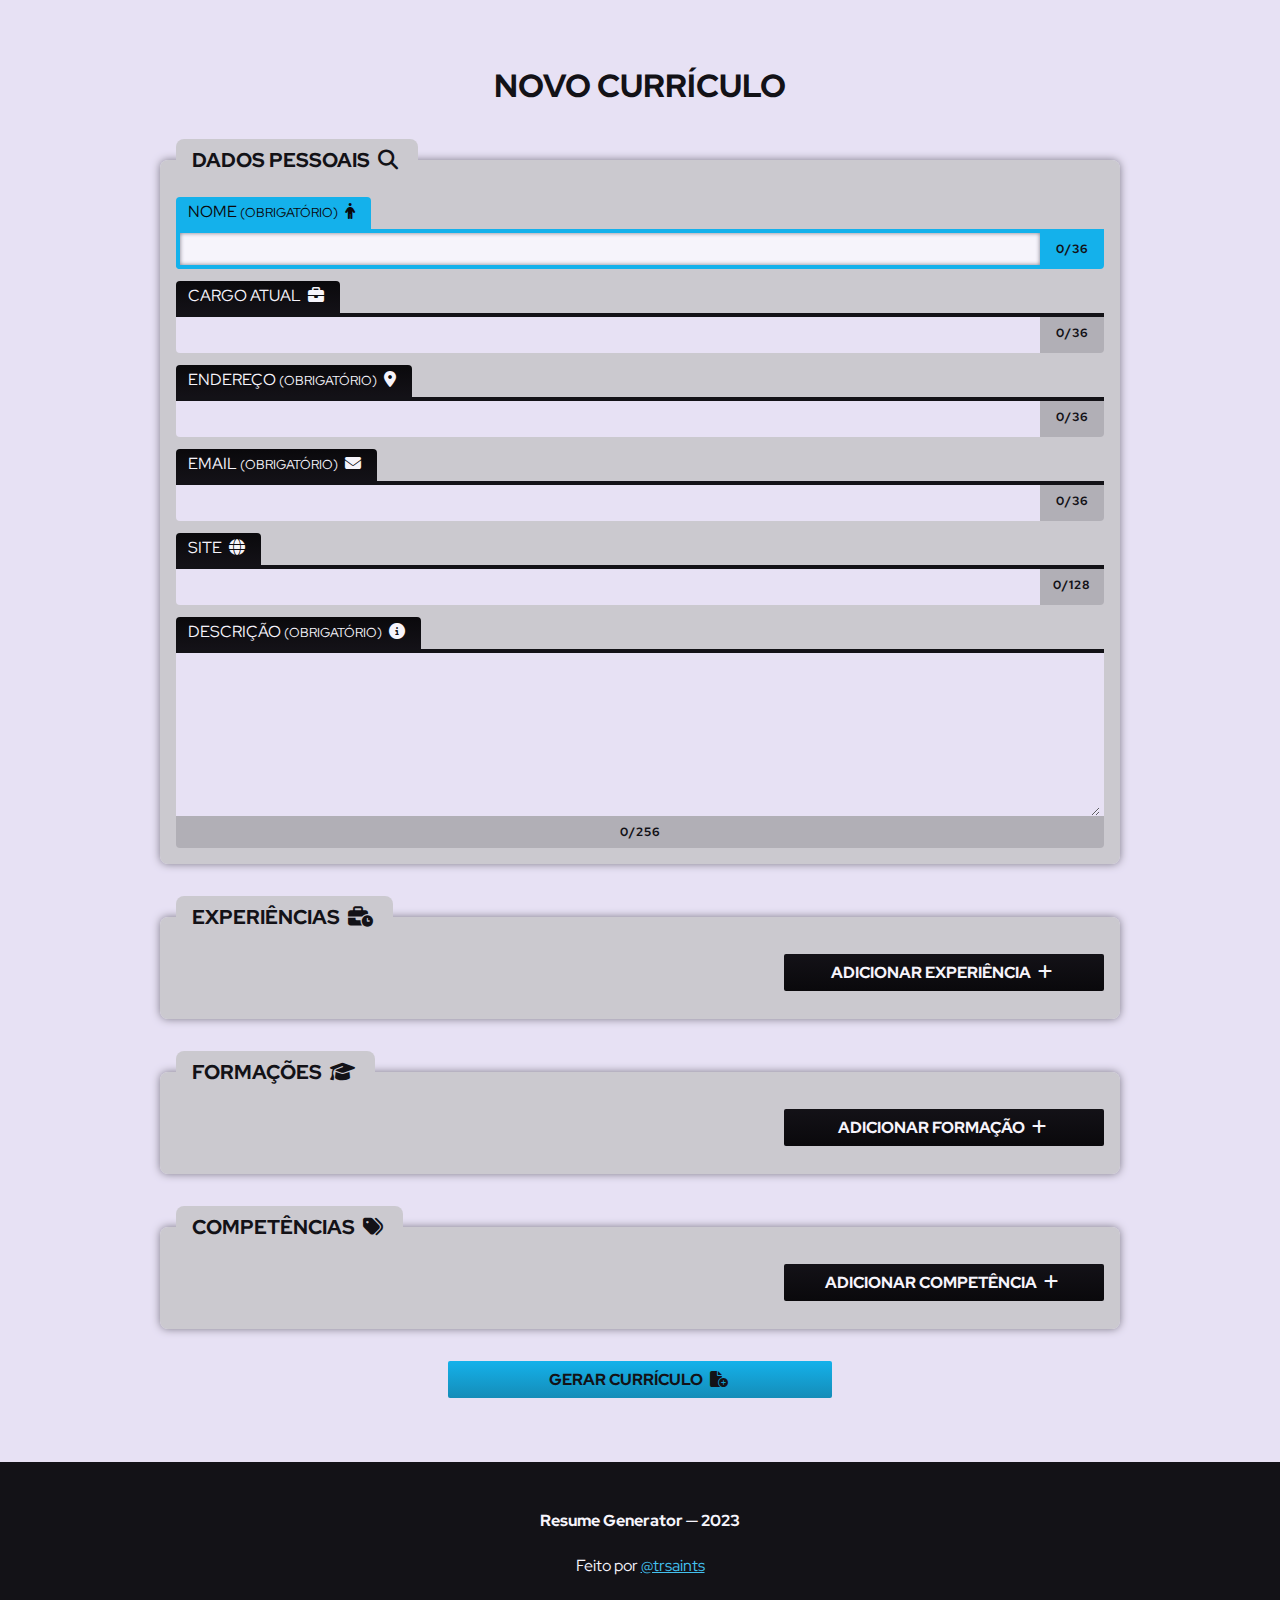
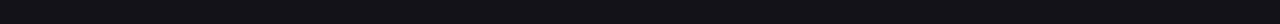
==== commit 39135895: "UI validation fix" ====
--- a/index.html
+++ b/index.html
@@ -46,7 +46,7 @@
               id="name"
               name="name"
               required
-              pattern="[a-zA-Z\u00C0-\u017F\s]{2,36}"
+              pattern="[a-zA-Z\u00C0-\u017F\s\d\.\-]{2,36}"
               minlength="2"
               maxlength="36"
             />
--- a/app/styles/style.css
+++ b/app/styles/style.css
@@ -28,11 +28,12 @@
   resize: vertical;
 }
 
-dialog[open] {
+:where(dialog[open]) {
   background-color: var(--c-gray-ls);
   border: none;
   border-radius: 0.5rem;
   display: grid;
+  gap: 1rem;
 }
 
 details[open] summary {
@@ -77,6 +78,10 @@
   padding: 0.5rem 1rem;
   background-color: var(--c-white);
   border-radius: 0.25rem;
+}
+
+.header__warning::first-letter {
+  text-transform: uppercase;
 }
 
 .header__warning.success {
--- a/app/styles/form.css
+++ b/app/styles/form.css
@@ -13,7 +13,6 @@
 
 .form {
   gap: 2rem;
-  width: calc(100vw - 2rem);
 }
 
 .form__fieldset,
@@ -114,8 +113,16 @@
   justify-content: center;
 }
 
+.form__dialog--add .form__option {
+  flex: 1;
+}
+
+.form__fieldset > .form__options > .form__option {
+  width: calc(100vw - 3.5rem);
+}
+
 .form__button {
-  flex: 1;
+  width: 100%;
 }
 
 .form__field,
--- a/app/styles/form_media.css
+++ b/app/styles/form_media.css
@@ -12,17 +12,22 @@
     max-width: 100%;
   }
 
+  .form__fieldset,
+  .form__dialog--add {
+    padding: 1rem;
+  }
+
   .form__options {
     flex-direction: row;
     justify-content: flex-end;
   }
 
+  .form__fieldset > .form__options > .form__option {
+    width: 20rem;
+  }
+
   dialog .form__options {
     justify-content: center;
-  }
-
-  .form__button {
-    max-width: 20rem;
   }
 
   .form__submit {
--- a/app/styles/form_interactions.css
+++ b/app/styles/form_interactions.css
@@ -17,7 +17,7 @@
 .form__field--textarea.invalid .form__label::after {
   content: "!";
   position: absolute;
-  right: -2.5rem;
+  right: -2.25rem;
   bottom: 0.25rem;
   background-color: var(--c-black);
   width: 2rem;
